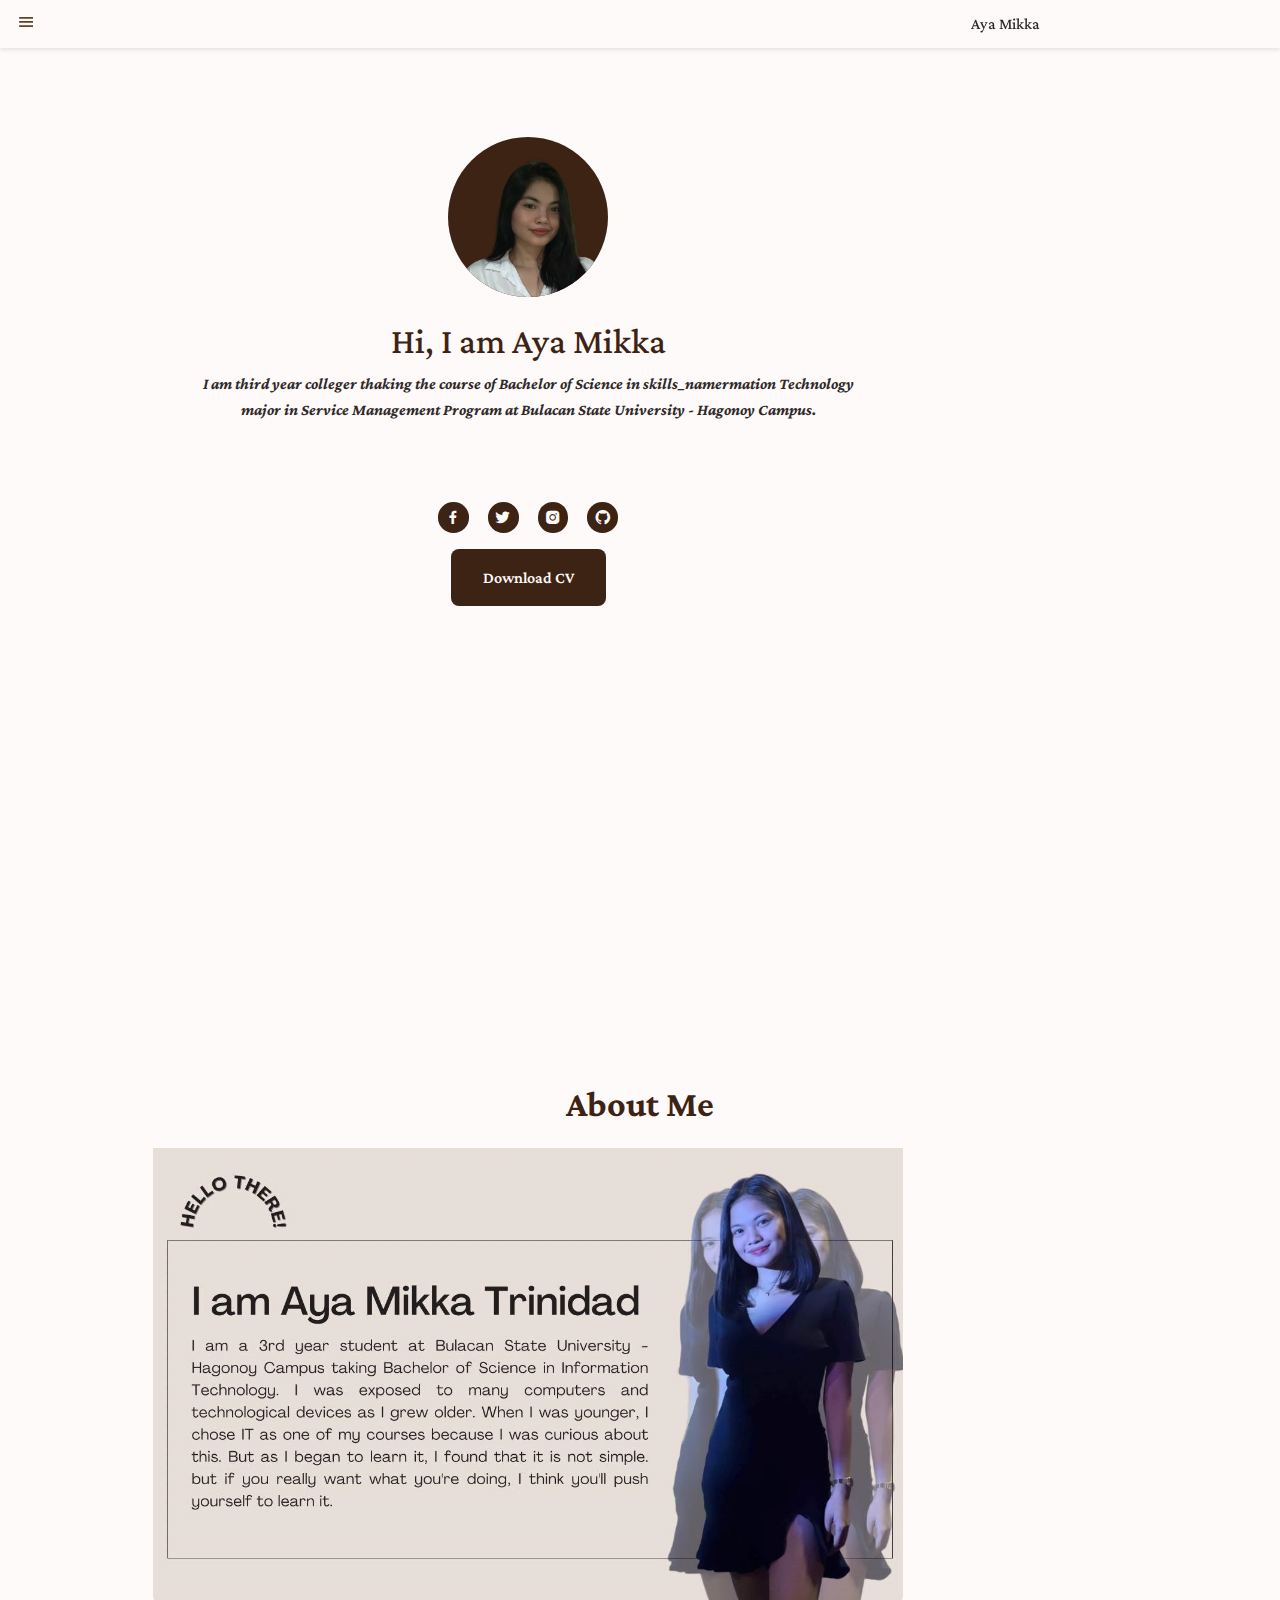
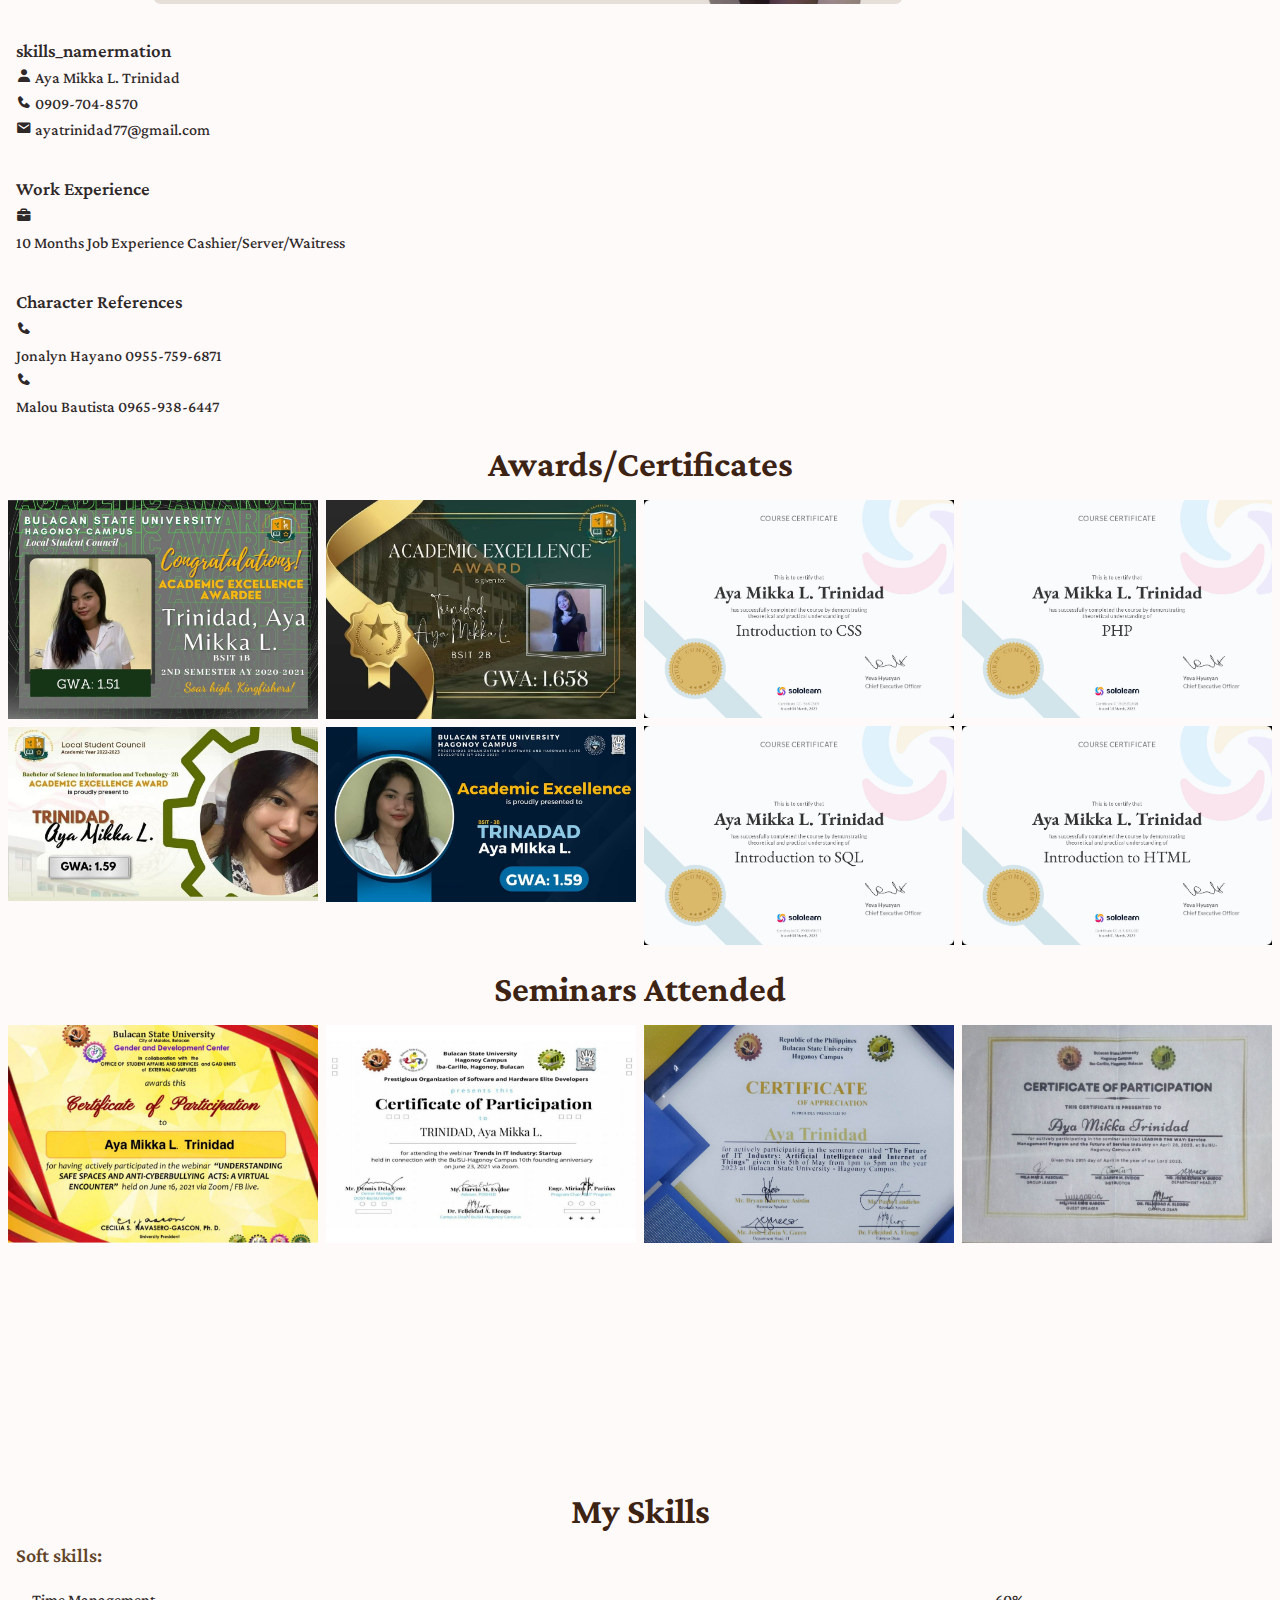
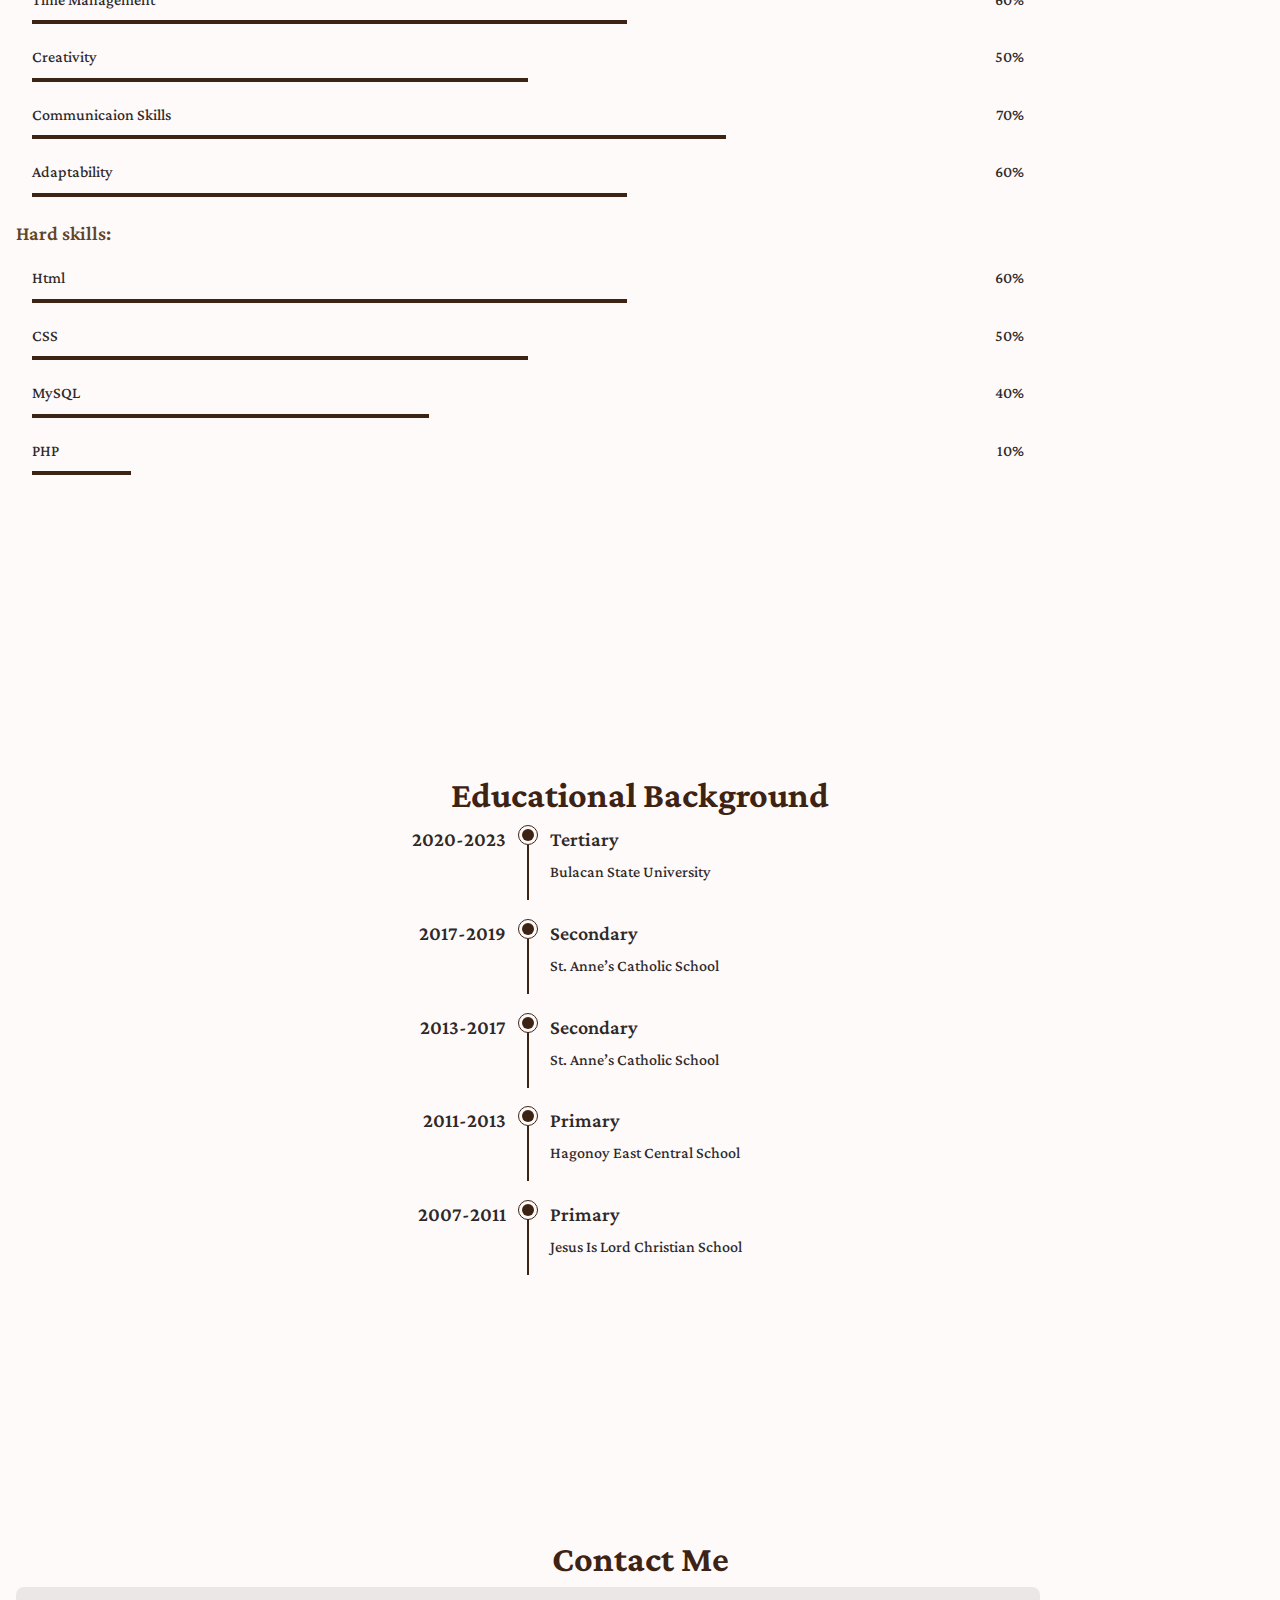
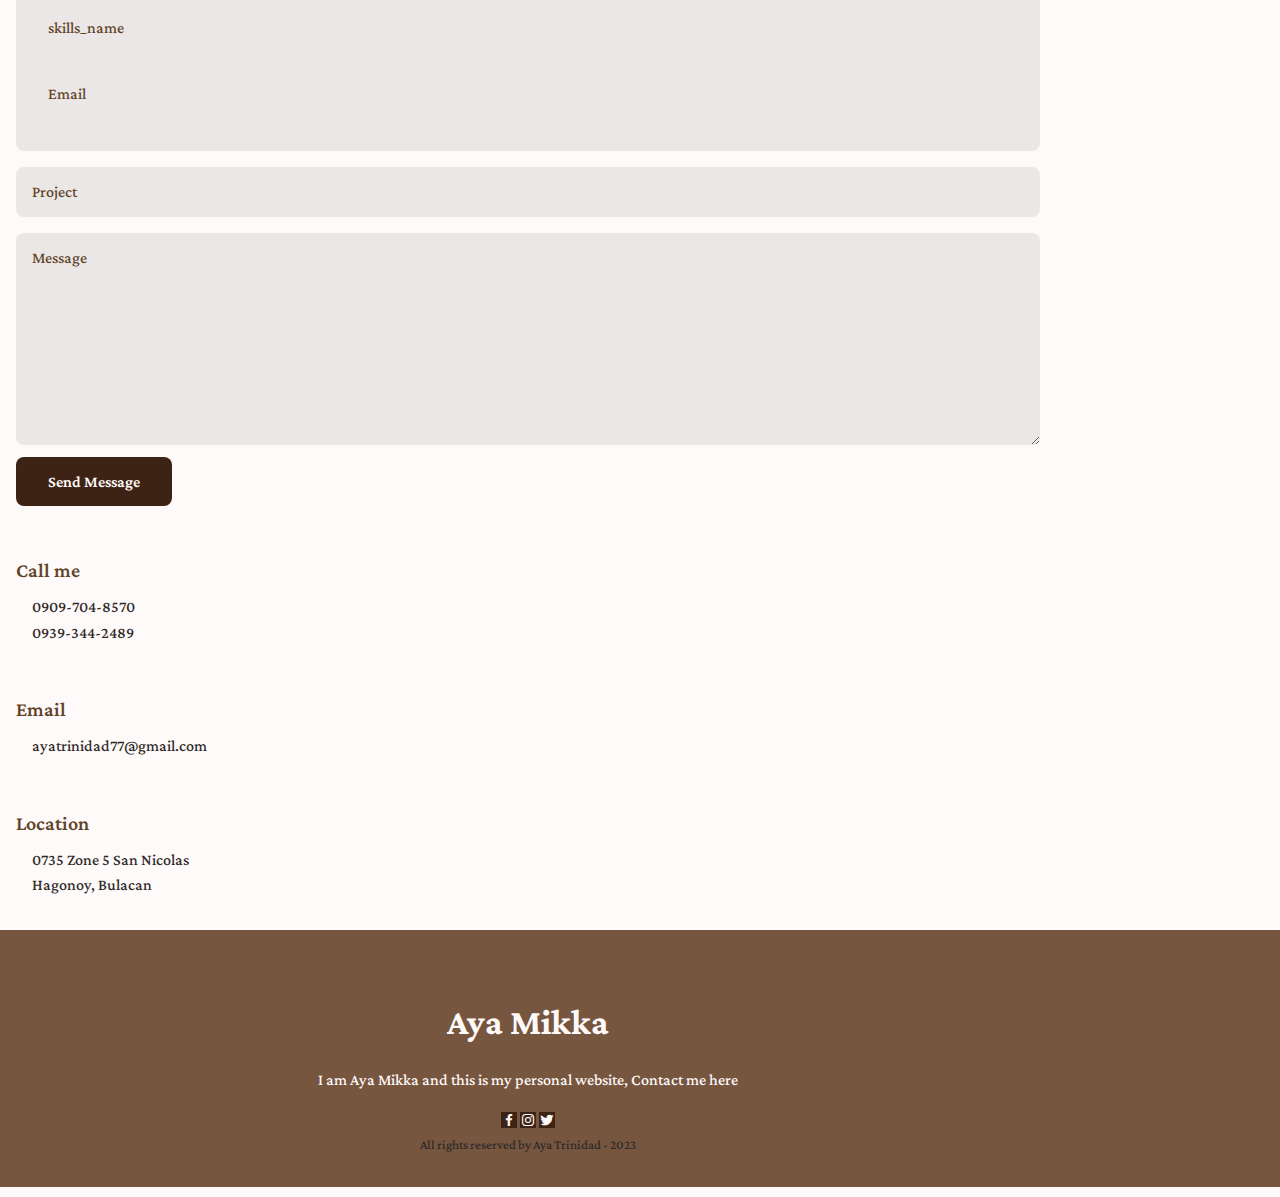
==== index.html @ 9f8c05a5 "Add files via upload" ====
<!DOCTYPE html>
<html lang="en">
    <head>
        <meta charset="UTF-8">
        <meta skills_name="viewport" content="width=device-width, initial-scale=1">
         
        <!-- CSS -->    
        <link rel="stylesheet" href="estyles.css">
        <script src="https://ajax.googleapis.com/ajax/libs/jquery/3.6.4/jquery.min.js"></script>
    

        <!-- box icon -->
        <link href="https://unpkg.com/boxicons@2.1.4/css/boxicons.min.css" rel="stylesheet">

        <title> E-portfolio</title>
    </head>
    <body>
        <!-- header -->
        <header class="header1">
            <nav class="nav bd-grid">
                <div class="nav_toggle" id="nav-toggle">
                    <i class='bx bx-menu'></i>
                </div>

                <div>
                    <a href="#home" class="nav_logo">Aya Mikka</a>
                </div>

                <div class="nav_menu" id="nav-menu">
                    <div class="nav_close" id="nav-close">
                        <i class='bx bx-x'></i>
                    </div>

                    <ul class="nav_list">
                        <li class="nav_item"><a href="#home" class="nav_link active">Home</a></li>
                        <li class="nav_item"><a href="#aboutme" class="nav_link">About Me</a></li>
                        <li class="nav_item"><a href="#skills" class="nav_link">Skills</a></li>
                        <li class="nav_item"><a href="#education" class="nav_link">Education</a></li>
                        <li class="nav_item"><a href="#contactme" class="nav_link">Contact Me</a></li>
                    </ul>
                </div>
            </nav>
        </header>
        <main class="main1">
            <!-- home -->
            <section class="home" id="home">
                <div class="home_container bd-grid">
                    <div class="home_data">
                        <div class="home_img">
                            <img src="ayaa.png" alt="">
                        </div>
                    
                    <!--XML LANGUAGE-->
                    <xml version="1.0" encoding="UTF-8"?>
                        <skills_name>
                            <h1 class="home_title">Hi, I am Aya Mikka </h1>
                                <b><i><p>I am third year colleger thaking the course of 
                                Bachelor of Science in skills_namermation Technology
                                <br> major in Service Management Program at Bulacan State University - Hagonoy Campus.</p></i></b>
                            </span>
                        </skills_name>

                        <div class="home_social">
                            <a href="https://www.facebook.com/aya.trndd/" target="_blank" class="home_social-link"><i class='bx bxl-facebook'></i></a>
                            <a href="https://github.com/topics/login" target="_blank" class="home_social-link"><i class='bx bxl-twitter'></i></a>
                            <a href="https://www.instagram.com/ayatrndd/" target="_blank" class="home_social-link"><i class='bx bxl-instagram-alt'></i></a>
                            <a href="https://github.com/topics/login" target="_blank" class="home_social-link"><i class='bx bxl-github'></i></a>
                        </div>

                        <a download="" href="cv.pdf" target="_blank" class="button" home_button>Download CV</a>
                    </div>
                    <br>
                </div>
            </section>
            <!-- about -->
            <section class="aboutme" id="aboutme">
                <h2 class="section-title">About Me</h2>

                <div class="aboutme_container bd-grid">
                    <div class="aboutme_data">
                            <img src="ayahome.jpg" alt="" class="aboutme_img">              
                    </div>

                        <div class="aboutme_skills_name">
                        <h3 class="aboutme_skills_name-title">skills_namermation</h3>

                            <div class="aboutme_skills_name-data">
                                <i class='bx bxs-user about_skills_name-icon' ></i>
                            <span>Aya Mikka L. Trinidad</span>
                            </div>
                            <div class="aboutme_skills_name-data">
                                <i class='bx bxs-phone about_skills_name-icon' ></i>
                            <span>0909-704-8570</span>
                            </div>
                            <div class="aboutme_skills_name-data">
                                <i class='bx bxs-envelope about_skills_name-icon' ></i>
                            <span>ayatrinidad77@gmail.com</span>
                            </div>
                    </div>

                    <div class="aboutme_skills_name">
                        <h3 class="aboutme_skills_name-title">Work Experience</h3>
                    
                            <div class="aboutme_skills_name-data">
                                <i class='bx bxs-briefcase about_skills_name-icon'></i>
                                <div>
                                    <span class="about_skills_name-subtitle">10 Months Job Experience</span>
                                    <span class="about_skills_name-subtitle-small">Cashier/Server/Waitress</span>
                                </div>  
                            </div>    
                            
                    </div>  

                    <div class="aboutme_skills_name">
                        <h3 class="aboutme_skills_name-title">Character References</h3>
                    
                            <div class="aboutme_skills_name-data">
                                <i class='bx bxs-phone about_skills_name-icon'></i>
                                <div>
                                    <span class="about_skills_name-subtitle">Jonalyn Hayano</span>
                                    <span class="about_skills_name-subtitle-small">0955-759-6871</span>
                                </div>  
                            </div>    
                            <div class="aboutme_skills_name-data">
                                <i class='bx bxs-phone about_skills_name-icon'></i>
                                <div>
                                    <span class="about_skills_name-subtitle">Malou Bautista</span>
                                    <span class="about_skills_name-subtitle-small">0965-938-6447</span>
                                </div>  
                            </div>    
                    </div>  
                </section>

                    <!-- certificates -->
                <section class="certificates">
                    <span class="section-subtitle"></span>
                    <h2 class="section-title">Awards/Certificates</h2>
                
                    <div class="row">
                        <div class="column">
                            <img src="1b.jpg">
                            <img src="2bb.jpg">
                            
                        </div>
                        <div class="column">
                            <img src="2b.jpg">
                            <img src="3b.jpg">
                        </div>

                        <div class="column">
                            <img src="css.jpg">
                            <img src="sql.jpg">
                        </div>

                        <div class="column">
                            <img src="php.jpg">
                            <img src="html.jpg">
                        </div>
                    </div>
            </section>

            <section class="certificates">
                <span class="section-subtitle"></span>
                <h2 class="section-title">Seminars Attended</h2>
            
                <div class="row">
                    <div class="column">
                        <img src="c1.jpg">
                    </div>
                    <div class="column">
                        <img src="c2.jpg"> 
                    </div>
                    <div class="column">
                        <img src="c3.jpg"> 
                    </div>
                    <div class="column">
                        <img src="c4.jpg"> 
                    </div>
                </div>
        </section>

            <!--skills-->
            <section class="skills section" id="skills">
                <h2 class="section-title">My Skills</h2>

                <div class="skill_container bd-grid">
                    <div class="skills_content">
                        <h3 class="skills_subtitle">Soft skills:</h3>

                        <div class="skills_data">
                            <span class="skills_skills_name">Time Management</span>
                            <span class="skills_number">60%</span>
                            <span class="skills_bar skills_tm"></span>
                        </div>
                        <div class="skills_data">
                            <span class="skills_skills_name">Creativity</span>
                            <span class="skills_number">50%</span>
                            <span class="skills_bar skills_c"></span>
                        </div>
                        <div class="skills_data">
                            <span class="skills_skills_name">Communicaion Skills</span>
                            <span class="skills_number">70%</span>
                            <span class="skills_bar skills_cs"></span>
                        </div>
                        <div class="skills_data">
                            <span class="skills_skills_name">Adaptability</span>
                            <span class="skills_number">60%</span>
                            <span class="skills_bar skills_a"></span>
                        </div>
                    </div>
                </div>

                <div class="skill_container bd-grid">
                    <div class="skills_content">
                        <h3 class="skills_subtitle">Hard skills:</h3>

                        <div class="skills_data">
                            <span class="skills_skills_name">Html</span>
                            <span class="skills_number">60%</span>
                            <span class="skills_bar skills_html"></span>
                        </div>
                        <div class="skills_data">
                            <span class="skills_skills_name">CSS</span>
                            <span class="skills_number">50%</span>
                            <span class="skills_bar skills_css"></span>
                        </div>
                        <div class="skills_data">
                            <span class="skills_skills_name">MySQL </span>
                            <span class="skills_number">40%</span>
                            <span class="skills_bar skills_mysql"></span>
                        </div>
                        <div class="skills_data">
                            <span class="skills_skills_name">PHP</span>
                            <span class="skills_number">10%</span>
                            <span class="skills_bar skills_php"></span>
                        </div>
                    </div>
                </div>
            </section>
    

             <!--education-->
             <section class="education section" id="education">
                <h2 class="section-title">Educational Background</h2>

                <div class="education_container bd-grid">
                    <div class="education_content">
                        <div>
                            <h3 class="education_year">2020-2023</h3>
                            <span class="education_university"></span>
                        </div>
                        <div class="education_time">
                            <span class="education_rounder"></span>
                            <span class="education_line"></span>
                        </div>
                        <div>
                            <h3 class="education_race">Tertiary</h3>
                          <span class="education_universityy">Bulacan State University</span> 
                        </div>
                    </div>

                    <div class="education_content">
                        <div>
                            <h3 class="education_year">2017-2019</h3>
                            <span class="education_university"></span>
                        </div>
                        <div class="education_time">
                            <span class="education_rounder"></span>
                            <span class="education_line"></span>
                            
                        </div>
                        <div>
                            <h3 class="education_race">Secondary</h3>
                            <span class="education_universityy">St. Anne’s Catholic School</span> 
                        </div>
                    </div>
                    
                    <div class="education_content">
                        <div>
                            <h3 class="education_year">2013-2017</h3>
                        <span class="education_university"></span>
                        </div>
                        <div class="education_time">
                            <span class="education_rounder"></span>
                            <span class="education_line"></span>
                        </div>
                        <div>
                            <h3 class="education_race">Secondary</h3>
                            <span class="education_universityy">St. Anne’s Catholic School</span>  
                        </div>
                    </div>

                    
                    <div class="education_content">
                        <div>
                            <h3 class="education_year">2011-2013</h3>
                            <span class="education_university"></span>
                        </div>
                        <div class="education_time">
                            <span class="education_rounder"></span>
                            <span class="education_line"></span>
                        </div>
                        <div>
                            <h3 class="education_race">Primary</h3>
                            <span class="education_universityy">Hagonoy East Central School</span> 
                        </div>
                    </div>

                    <div class="education_content">
                        <div>
                            <h3 class="education_year">2007-2011</h3>
                        <span class="education_university"></span>
                        </div>
                        <div class="education_time">
                            <span class="education_rounder"></span>
                            <span class="education_line"></span>
                        </div>
                        <div>
                            <h3 class="education_race">Primary</h3>
                            <span class="education_universityy">Jesus Is Lord Christian School</span>
                        </div>
                    </div>

                </div>
             </section>
    
            <!-- contact -->
             <section class="contact section" id="contactme">
                <h2 class="section-title">Contact Me</h2>

                <div class="contact_container bd-grid">
                    <form action="" class="contact_form">
                        <div class="contact_input">
                            <input type="text" placeholder="skills_name" class="contact_input">
                            <input type="mail" placeholder="Email" class="contact_input">
                        </div>

                        <input type="text" placeholder="Project" class="contact_input">

                        <textarea skills_name="" id="" cols="0" rows="10" placeholder="Message" class="contact_input"></textarea>
                        <input type="submit" value="Send Message" class="button contact_button">
                    </form>
                    
                    <div class="contact_skills_name">
                        <h3 class="contact_subtitle">Call me</h3>
                        <span class="contact_text">0909-704-8570</span>
                        <span class="contact_text">0939-344-2489</span>
                    </div>

                    <div class="contact_skills_name">
                        <h3 class="contact_subtitle">Email</h3>
                        <span class="contact_text">ayatrinidad77@gmail.com</span>
                        <span class="contact_text"></span>
                    </div>

                    <div class="contact_skills_name">
                        <h3 class="contact_subtitle">Location</h3>
                        <span class="contact_text">0735 Zone 5 San Nicolas</span>
                        <span class="contact_text">Hagonoy, Bulacan</span>
                    </div>
                </div>
             </section>

        </main>
         <!--JQuery LANGUAGE
         <script>
            $(document).ready(function(){
            $("#hide").click(function(){
              $(contact_text).hide();
            });
            $("#show").click(function(){
              $(contact_text).show(); 
            });
          });
        </script>
      
        <div class="jbutton">
            <button id="hide" class="button">Hide</button>
            <button id="show" class="button">Show more</button>
        </div> -->
        <!-- FOOTER -->
        <footer class="footer section">
            <div class="footer_container bd-grid">
                <h1 class="footer_title">Aya Mikka</h1>
                <p class="footer_description">I am Aya Mikka and this is my personal website, Contact me here</p>

                <div class="footer_social">
                    <a href="#" class="footer_link"><i class='bx bxl-facebook'></i></a>
                    <a href="#" class="footer_link"><i class='bx bxl-instagram'></i></a>
                    <a href="#" class="footer_link"><i class='bx bxl-twitter'></i></a>
                </div>
                <p class="footer_copy">All rights reserved by Aya Trinidad - 2023</p>
            </div>
        </footer>

        <!-- MAIN JS-->

        <script src="main.js"></script>
    </body>
</html>
---- estyles.css ----
/* google fonts */
    @import url("https://fonts.googleapis.com/css2?family=Crimson+Pro");
/* variables CSS */
:root{
    --header-height:3rem;
    --nav-width: 324px;

    /* font weight */
    --font-medium: 500;
    --font-semi-bold:600;
    --font-bold: 700;

    /* color */
    --first-color: #3d2314;
    --first-color-dark: #614427;
    --first-color-darken: #77563f;
    --text-color: #2e2928;
    --first-color-light: #eae7e6;
    --first-color-lighten: #fffafa;

    /* font and typo graphy */
    --body-font: 'Crimson Pro', sans-serif;
    --h1-font-size: 1.5rem;
    --h2-font-size: 1.25rem;
    --h3-font-size: 1rem;
    --normal-font-size: .938rem;
    --small-font-size: .813rem;
    --smaller-font-size: .75rem;

    /*margins */
     --mb-1: .5rem;
     --mb-2: 1rem;
     --mb-3: 1.5rem;
     --mb-4: 2rem;
     --mb-5: 2.5rem;

     /* z index */
     --z-fixed: 100;
}
     @media screen and (min-width: 768px){
        :root{
            --h1-font-size: 2.25rem;
            --h2-font-size: 1.5rem;
            --h3-font-size: 1.25rem;
            --normal-font-size: 1rem;
            --small-font-size: .875rem;
            --smaller-font-size: .813rem;
        }
     }
     /*base*/
     *,::before,::after{
        box-sizing: border-box;
     }
     html{
        scroll-behavior: smooth;
     }
     body{
        margin: var(--header-height) 0 0 0;
        font-family: var(--body-font);
        font-size: var(--normal-font-size);
        font-weight: var(--font-medium);
        background-color: var(--first-color-lighten);
        color: var(--text-color);
        line-height: 1.6;
     }
     h1,h2,h3,p{
        margin:0;
     }

     h3{
        font-weight: var(--font-semi-bold);
     }
     ul{
        margin: 0;
        padding: 0;
        list-style: none;
     }
     a{
        text-decoration: none;
        color: var(--text-color);
     }
     img{
        max-width: 100%;
        height: auto;
        display: block;
     }
     /*class CSS*/
     .section{
        padding: 4rem 0 2rem;
        
     }
     .section-title{
        font-size: var(--h1-font-size);
        color: var(--first-color);
        margin-bottom: -.10rem;
        text-align: center;
        padding-top: 11rem;
     }
     .section-subtitle{
        display: block;
        font-size: var(--small-font-size);
        color: var(--first-color-darken);
        text-align: center;
        font-weight: var(--font-bold);
        padding-top: 10rem;
        margin-bottom: -20rem;
     }
     /* layout*/
     .bd-grid{
        max-width: 1024px;
        display: grid;
        grid-template-columns: 100%;
        column-gap: 2rem;
        width: calc(100% - 2rem);
        margin-left: var(--mb-2);
        margin-right: var(--mb-2);
     }
     .header1{
        width: 100%;
        position: fixed;
        top: 0;
        left: 0;
        z-index: var(--z-fixed);
        background-color: var(--first-color-lighten);
        box-shadow: 0 2px 4px rgba(0,0,0,.1);
     }
     /*nav*/
     .nav{
        height: var(--header-height);
        display: flex;
        justify-content: space-between;
        align-items: center;
     }
     .nav_menu{
      position: fixed;
      top: 0;
      left: -100%;
      width: 30%;
      height: 100vh;
      padding: 3rem;
      display: flex;
      align-items: center;
      background-color: var(--first-color);
      transition: .5s;
     }
     .nav_close{
      position: absolute;
      top: 1rem;
      right: 1rem;
      font-size: 2rem;
      color: var(--first-color-dark);
      cursor: pointer;
     }
     .nav_item{
      margin-bottom: var(--mb-2);
     }
     .nav_link{
      font-size: 1rem;
      text-transform: uppercase;
      color: var(--first-color-lighten);
      font-weight: var(--font-bold);
      transition: .3s;
     }
     .nav_link:hover{
      color: var(--text-color);
     }
     .nav_toggle{
      color: var(--first-color-dark);
      font-size: 1.3rem;
      cursor: pointer;
     }
     /*show menu*/
     .show{
      left: 0;
     }
     /*active menu*/
     .active{
      color: var(--text-color);
     }
     /*home*/
     .home_container{
      height: calc(100vh - var(--header-height));
      align-items: center;
     }
     .home_data{
      display: flex;
      flex-direction: column;
      align-items: center;
      height: max-content;
      text-align: center;
     }
     .home_img{
      padding-top: 1.3rem;
      padding-left: .8rem;
      width: 160px;
      height: 160px;
      background-color: var(--first-color);
      border-radius: 50%;
      overflow: hidden;
      margin-bottom: var(--mb-2);
     }

   .home_img img{
      width: 155px;
      display: center;
   }
   .home_title{
      font-size: var(--h1-font-size);
      color: var(--first-color);
      font-weight: var(--mb-5);
   }
   .home_shortInfo{
      font-size: var(--small-font-size);
      color: var(--first-color-dark);
      margin-bottom: var(--mb-5);
   }
   .home_social{
      margin-bottom: 2rem;
      padding-top: 5rem;
   }
   .home_social-link{
      display: inline-flex;
      background-color: var(--first-color);
      color: var(--first-color-lighten);
      font-size: 1.1rem;
      border-radius: 50%;
      padding: .40rem;
      margin: 0 var(--mb-1);
      transition: .3s;
      
   }
   .home_social-link:hover{
      background-color: var(--first-color-dark);
   }
    /*buttons*/
   .home_button{
      width: 100%;
      margin-bottom: 20rem;
   }
  
   .button{
      display: inline-block;
      background-color: var(--first-color);
      color: var(--first-color-lighten);
      padding: 1rem 2rem;
      font-weight: var(--font-semi-bold);
      border-radius: .5rem;
      transition: .3s;
      margin-top: -10rem;
   }
   .button:hover{
      background-color: var(--first-color-dark);
   }
   .button_light{
      background-color: var(--first-color-lighten);
      color: var(--first-color);
   }
   .button_light:hover{
      color: var(--first-color-lighten);
   }
   .aboutme_title{ 
      text-align: center;
      display: block;
      font-size: var(--h1-font-size);
      color: var(--first-color);
      font-weight: var(--font-bold);
      padding-top: 15rem;
   }
   .aboutme_container{
      row-gap: 2rem;
   }
   .aboutme_data{
      text-align: center;
   }
   .aboutme_img{
      width: 750px;
      border-radius: .5rem;
      margin: 0 auto;
      padding-top: 1rem;
   }
   .aboutme_info{
      margin-bottom: -3rem;
   }
   .aboutme_info-title{
      font-size: var(--h3-font-size);
      color: var(--first-color-dark);
      margin-bottom: var(--mb-2);
   }
   .aboutme_info-data{
      display: flex;
      align-items: center;
      padding-left: 1.5rem;
      margin-bottom: var(--mb-3);
   }
   .about_info-icon{
      font-size: 1.5rem;
      color: var(--first-color);
      margin-right: var(--mb-4);
   }
   .about_info-subtitle{
      display: block;
      font-weight: var(--font-semi-bold);
   }
   .about_info-subtitle-small{
      font-size: small;
   }
   /*skills*/
   .skills_container{
      row-gap: 2rem;
   }
   .skills_subtitle{
      font-size: var(--h3-font-size);
      color: var(--first-color-dark);
      margin-bottom: var(--mb-2);
   }
   .skills_data{
      position: relative;
      display: flex;
      justify-content: space-between;
      margin: 0 var(--mb-2);
      margin-bottom: var(--mb-4);
   }
   .skills_name{
      text-transform: uppercase;
   }
   .skills_bar{
      position: absolute;
      bottom: -.75rem;
      height: .25rem;
      background-color: var(--first-color);
   }
   .skills_tm{
      width: 60%;
   }
   .skills_c{
      width: 50%;
   }
   .skills_cs{
      width: 70%;
   }
   .skills_a{
      width: 60%;
   }
   .skills_js{
      width: 30%;
   }
   .skills_html{
      width: 60%;
   }
   .skills_css{
      width: 50%;
   }
   .skills_mysql{
      width: 40%;
   }
   .skills_php{
      width: 10%;
   }
   

  
   /*educ*/
   .education_container{
      row-gap: 2rem;
   }
   .education_content{
      display: grid;
      grid-template-columns: 1fr max-content 1fr;
   }
   .education_year, .education_race{
      font-size: var(--h3-font-size);
      margin-bottom: .25rem;
   }
   .education_universityy{
      text-align: center;
   }
   .education_university, .education_specialty{
      display: block;
      font-size: var(--smaller-font-size);
      
   }
   .education_year, .education_university{
      text-align: right;
   }
   .education_time{
      padding: 0 1rem;
      justify-self: center;
   }
   .education_rounder{
      position: relative;
      display: inline-block;
      width: 12px;
      height: 12px;
      background-color: var(--first-color);
      border-radius: 50%;
   }
   .education_rounder::before{
      content: '';
      position: absolute;
      transform: translate(-4px, -4px);
      width: 20px;
      height: 20px;
      border: 1px solid var(--first-color);
      border-radius: 50%;
   }
   .education_line{
      display: block;
      height: 90%;
      width: 2px;
      background-color: var(--first-color);
      transform: translate(5px, -4px);
   }
   .row{
      display: flex;
      flex-wrap: wrap;
      padding: 0 4px;
      justify-content: center;
   }
   .column{
      flex: 25%;
      max-width: 45%;
      padding: 0 4px;
    }
    .column img{
      margin-top: 8px;
      vertical-align: middle;
      width: 100%;

    }
    /*contact*/
    .contact_container{
      row-gap: 3rem;
    }
    .contact_input{
      width: 100%;
      padding: 1rem;
      outline: none;
      border: none;
      background-color: var(--first-color-light);
      font-size: var(--normal-font-size);
      margin-bottom: var(--mb-2);
      border-radius: .5rem;
    }
    .contact ::placeholder{
      color: var(--first-color-dark);
      font-family: var(--body-font);
      font-weight: var(--font-medium);
    }
    .contact_button{
      outline: none;
      border: none;
      font-family: var(--body-font);
      font-size: var(--normal-font-size);
      cursor: pointer;
    }
    .contact_info{
      margin-bottom: var(--mb-1);
    }
    .contact_subtitle{
      font-size: var(--h3-font-size);
      color: var(--first-color-dark);
      margin-bottom: var(--mb-1);
    }
    .contact_text{
      display: block;
      padding-left: 1rem;
    }
    /*footer*/
    .footer{
      background-color: var(--first-color-darken);
      color: var(--first-color-lighten);
      text-align: center;
    }
    .footer_title{
      font-size: var(--h1-font-size);
      margin-bottom: var(--mb-2);
    }
    .footer_description{
      margin-bottom: var(--mb-2);
    }
    .fotter_social{
      margin-bottom: 3rem;
    }
    .footer_link{
      display: inline-flex;
      background-color: var(--first-color);
      color: var(--first-color-lighten);
    }
    .footer_link:hover{
      background-color: var(--first-color-lighten);
      color: var(--first-color);
    }
    .footer_copy{
      font-size: var(--smaller-font-size);
      color: var(--text-color);
    }
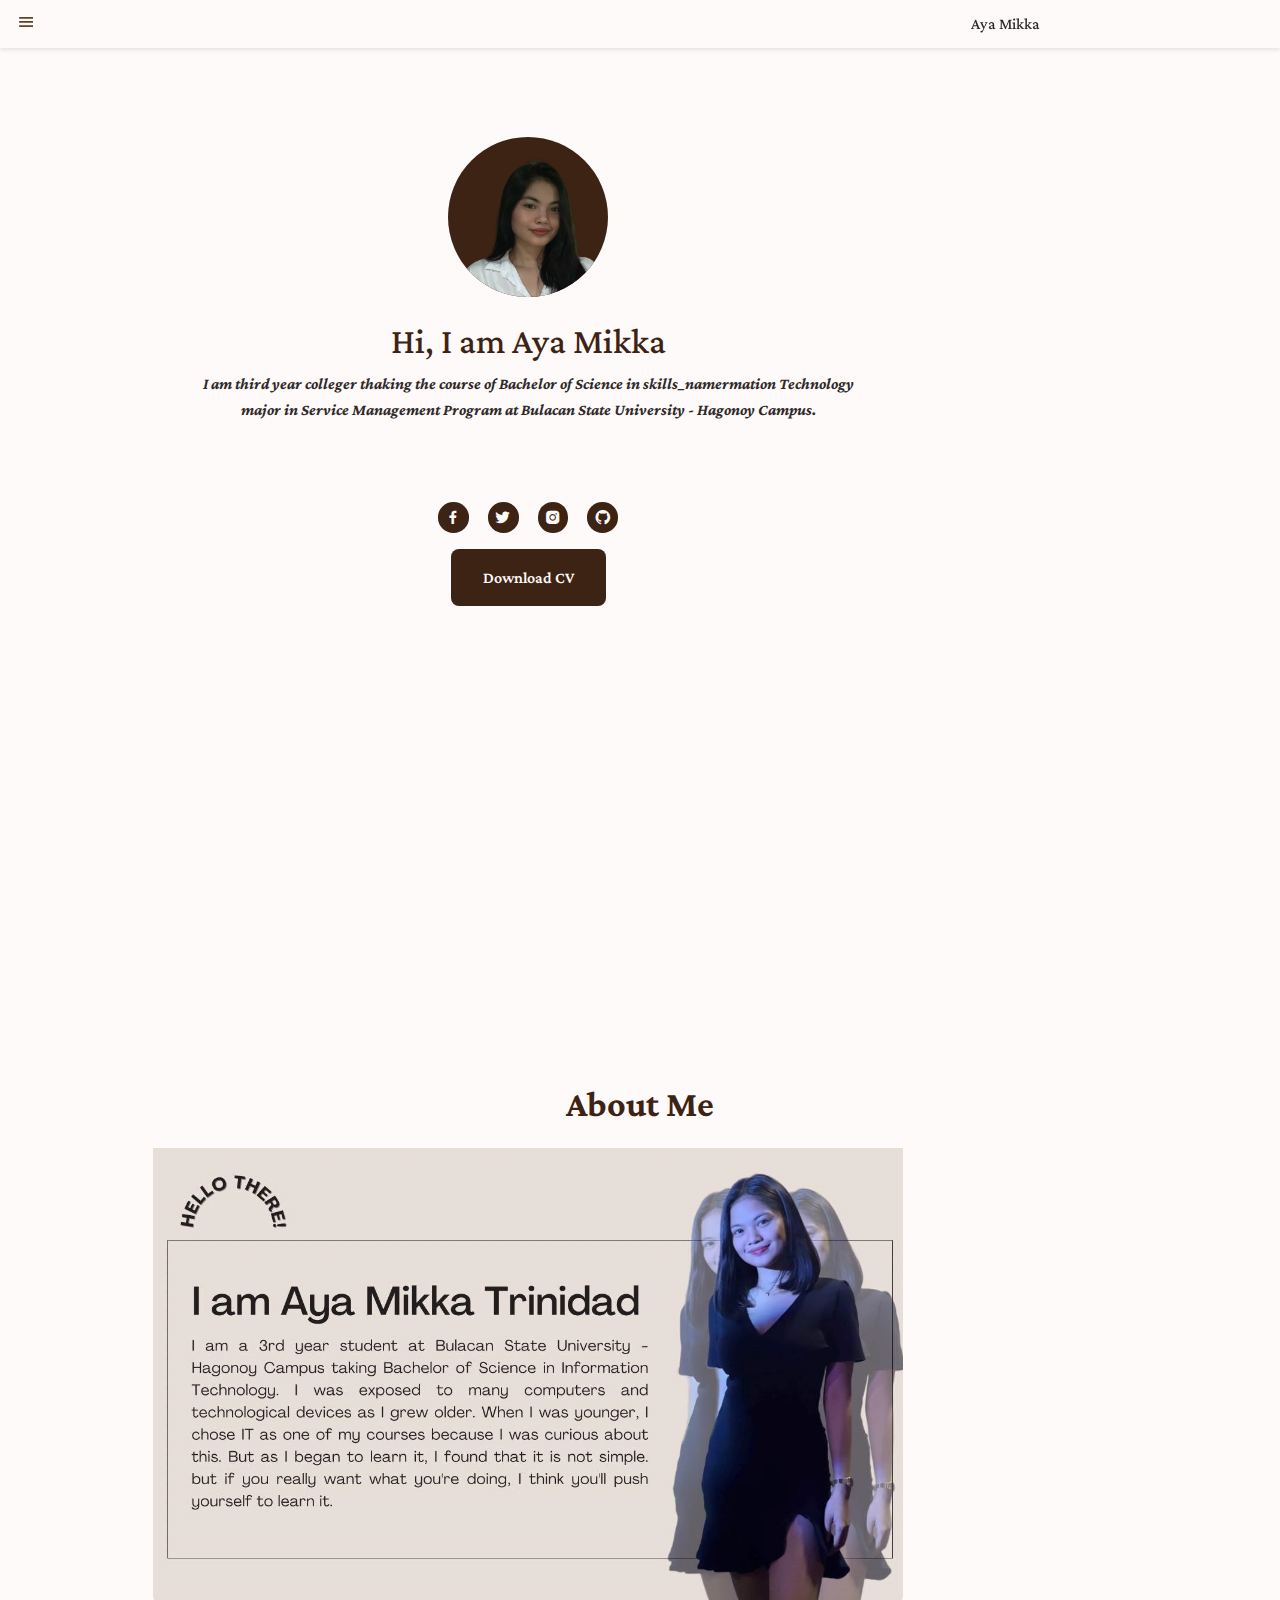
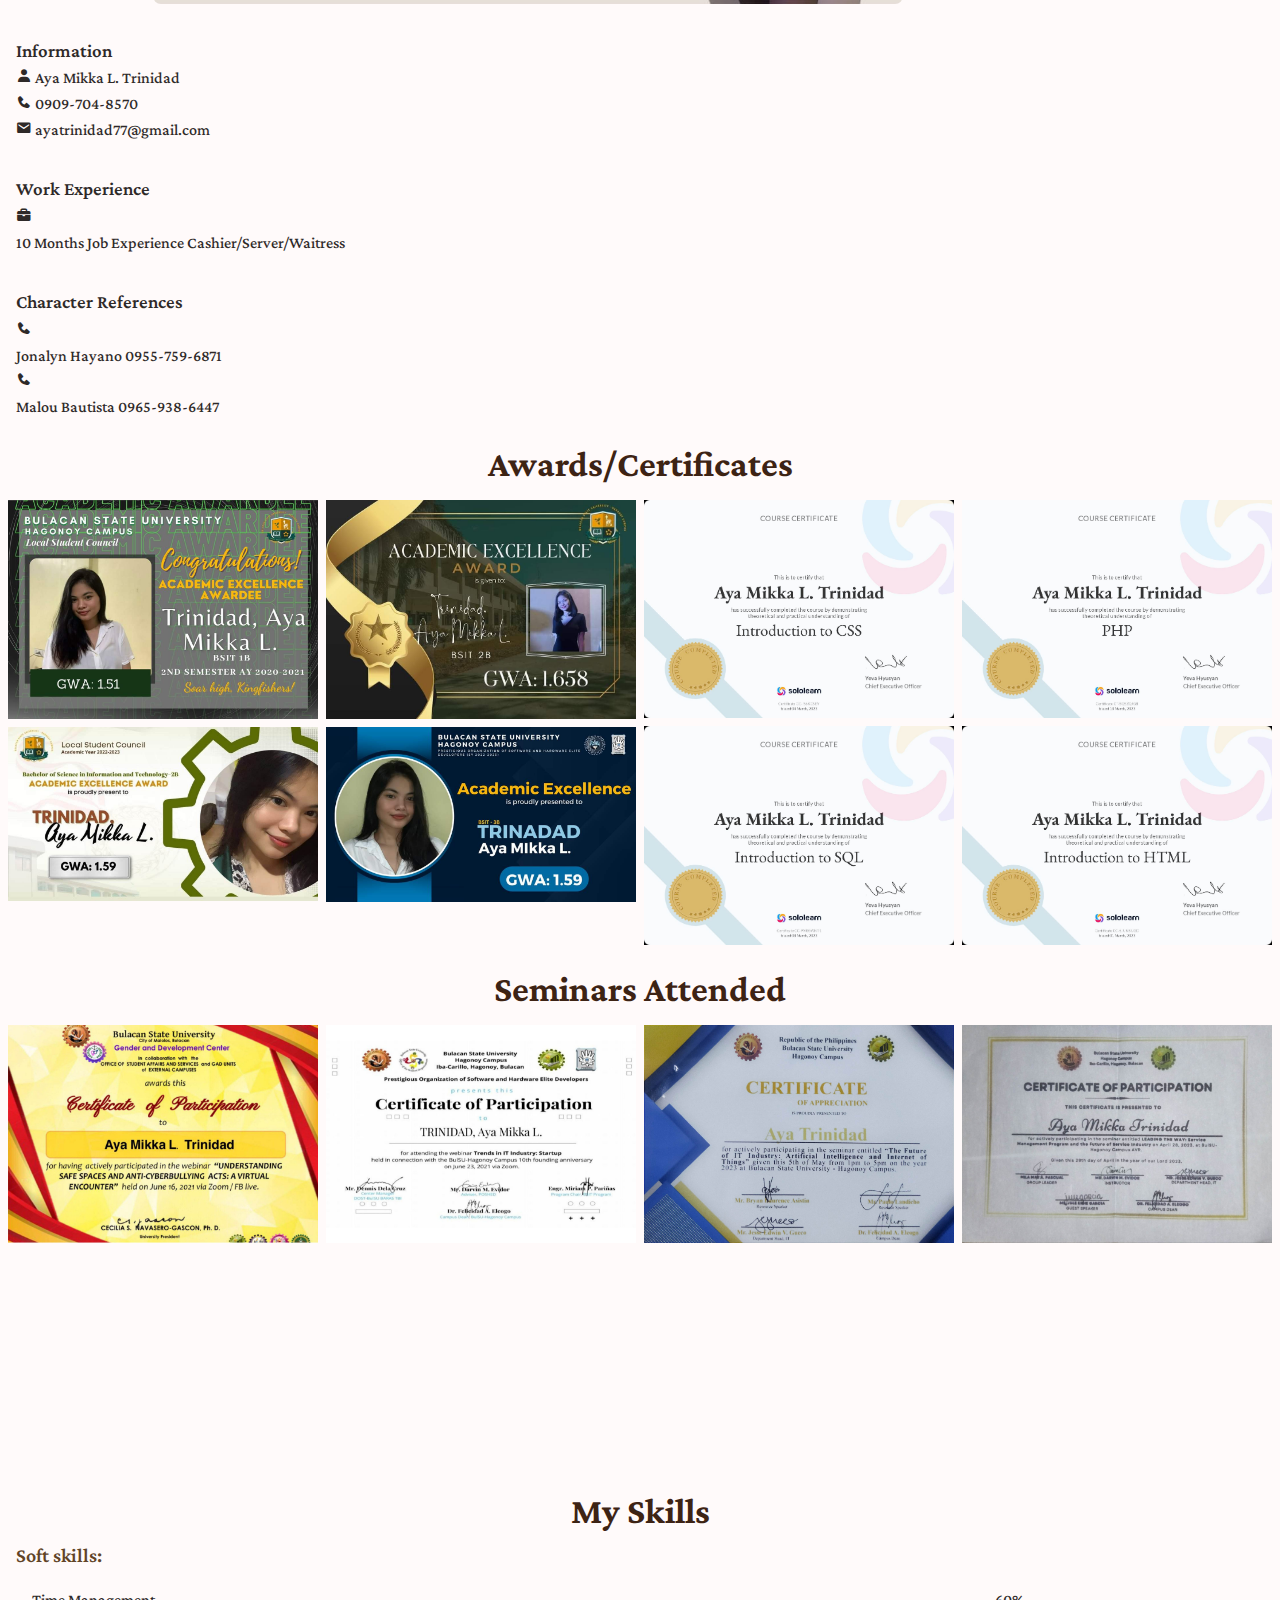
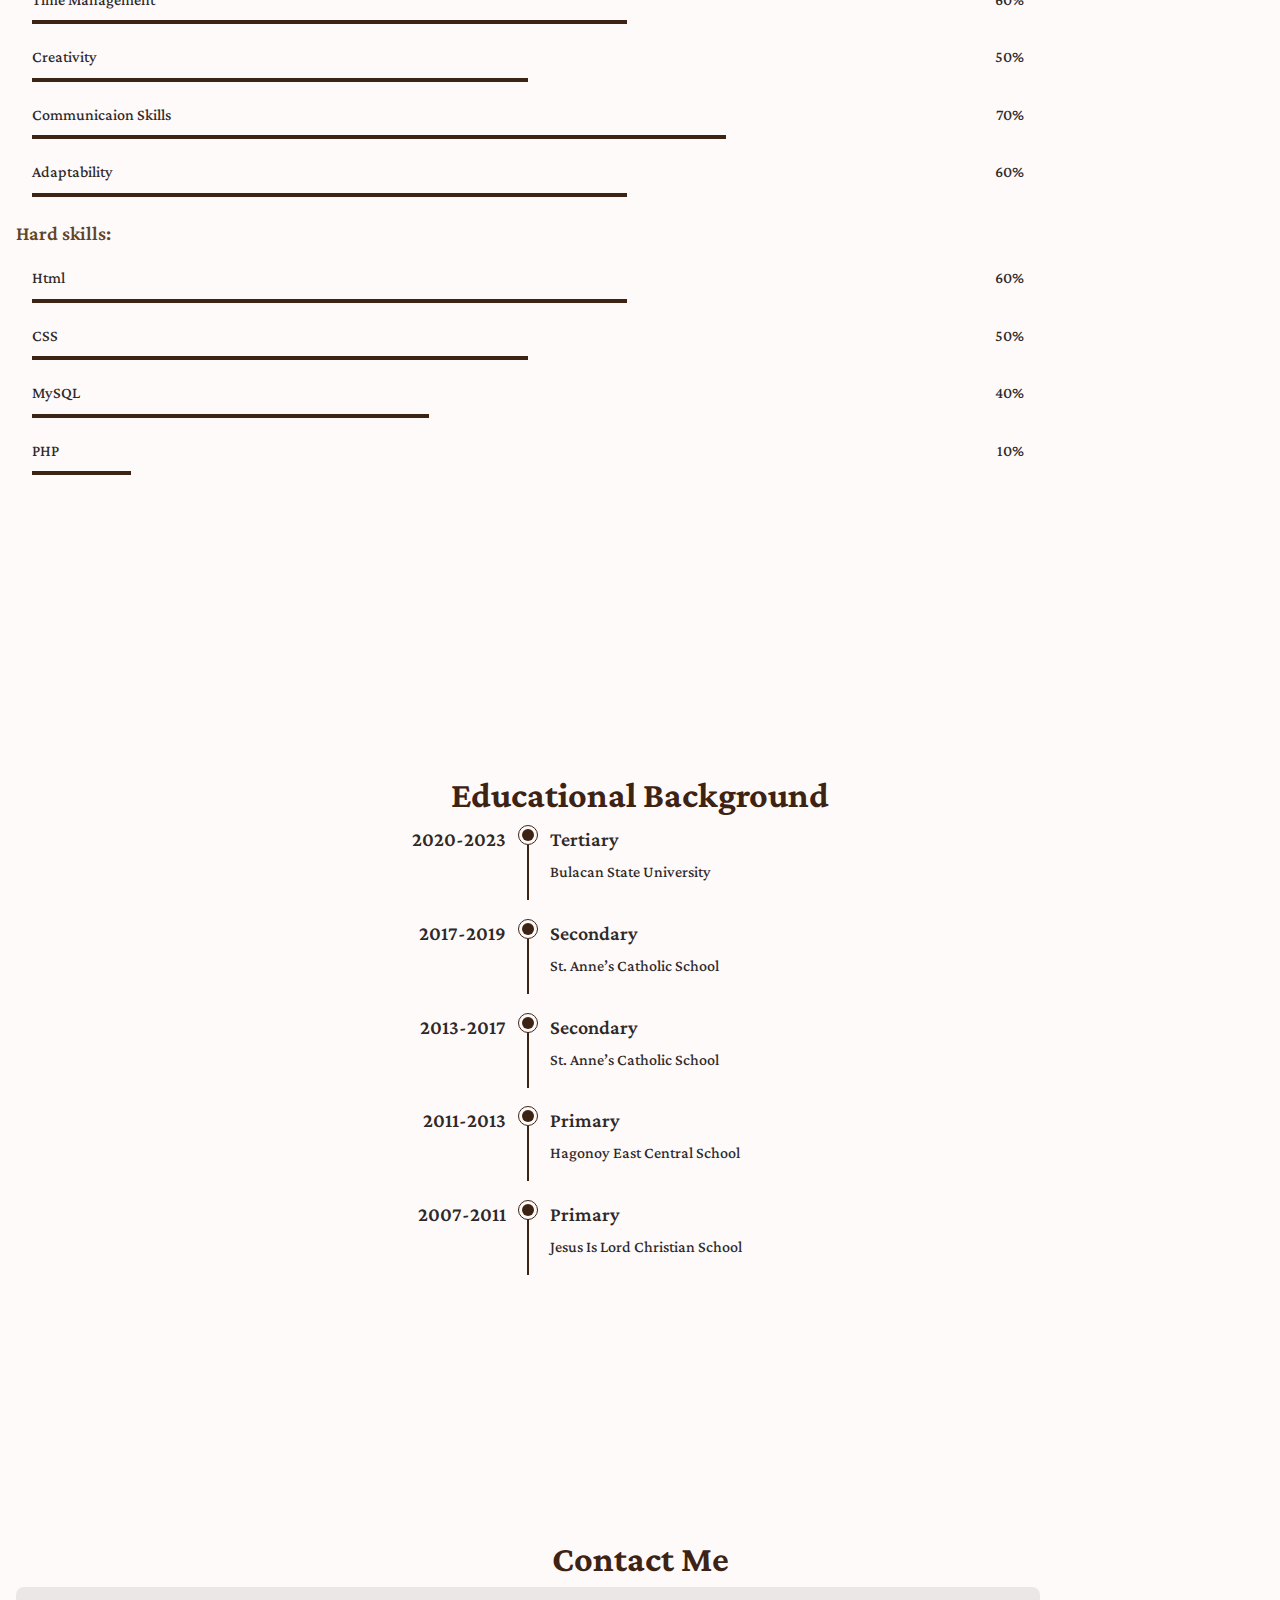
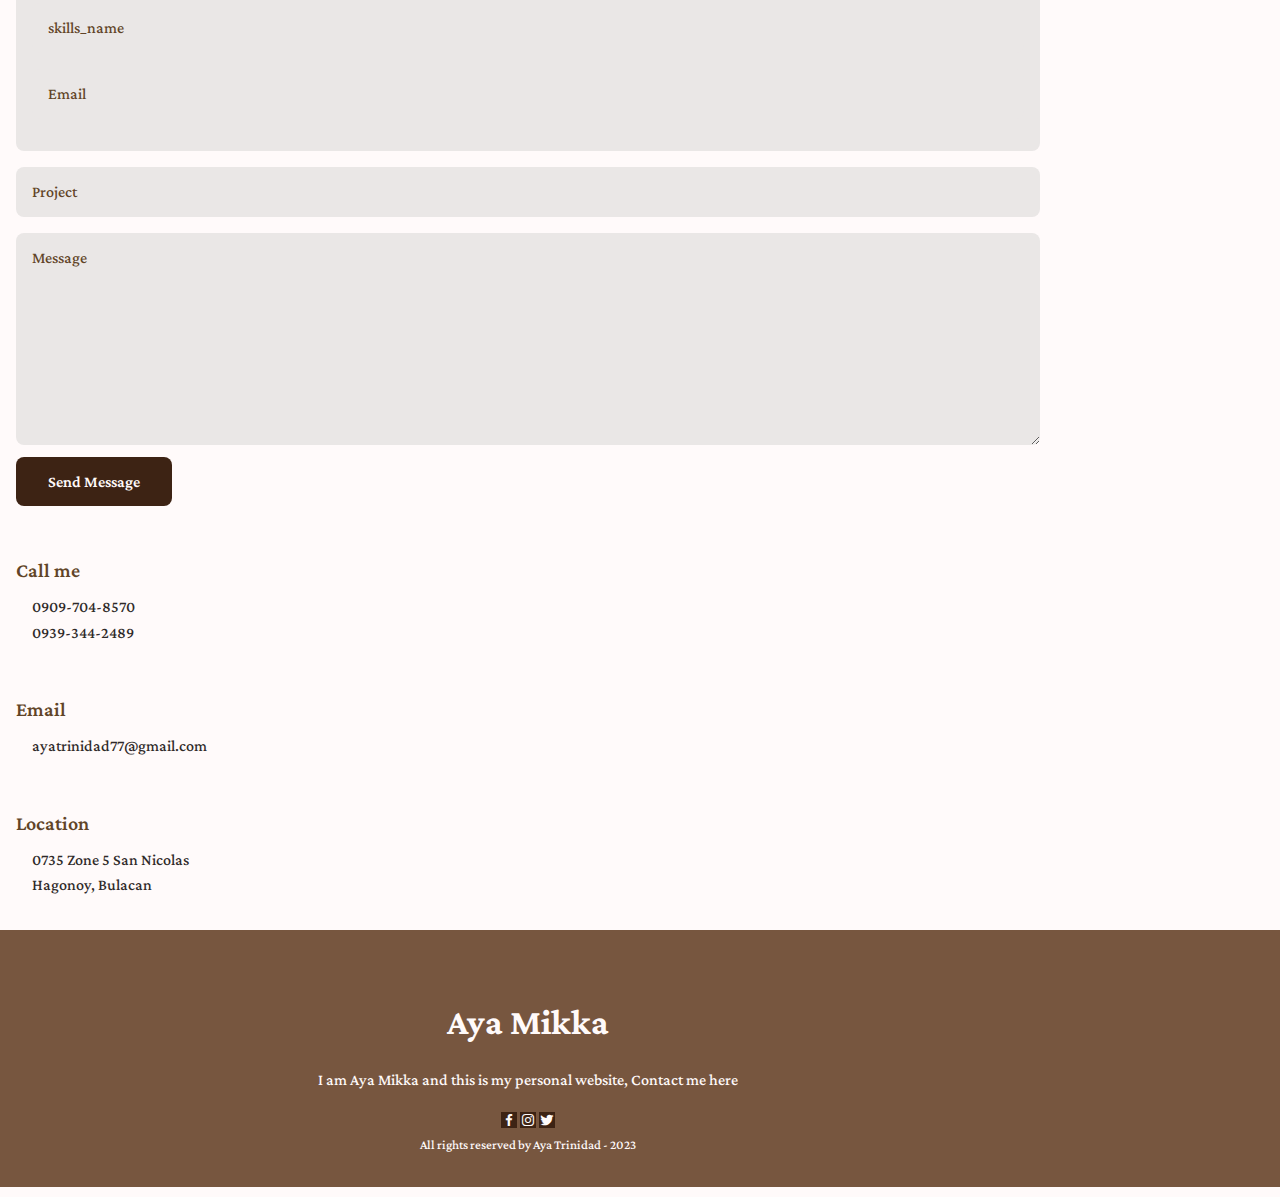
==== commit ea1859e6: "Add files via upload" ====
--- a/index.html
+++ b/index.html
@@ -82,7 +82,7 @@
                     </div>
 
                         <div class="aboutme_skills_name">
-                        <h3 class="aboutme_skills_name-title">skills_namermation</h3>
+                        <h3 class="aboutme_skills_name-title">Information</h3>
 
                             <div class="aboutme_skills_name-data">
                                 <i class='bx bxs-user about_skills_name-icon' ></i>
--- a/estyles.css
+++ b/estyles.css
@@ -492,5 +492,5 @@
     }
     .footer_copy{
       font-size: var(--smaller-font-size);
-      color: var(--text-color);
+      color: var(--first-color-lighten);
     }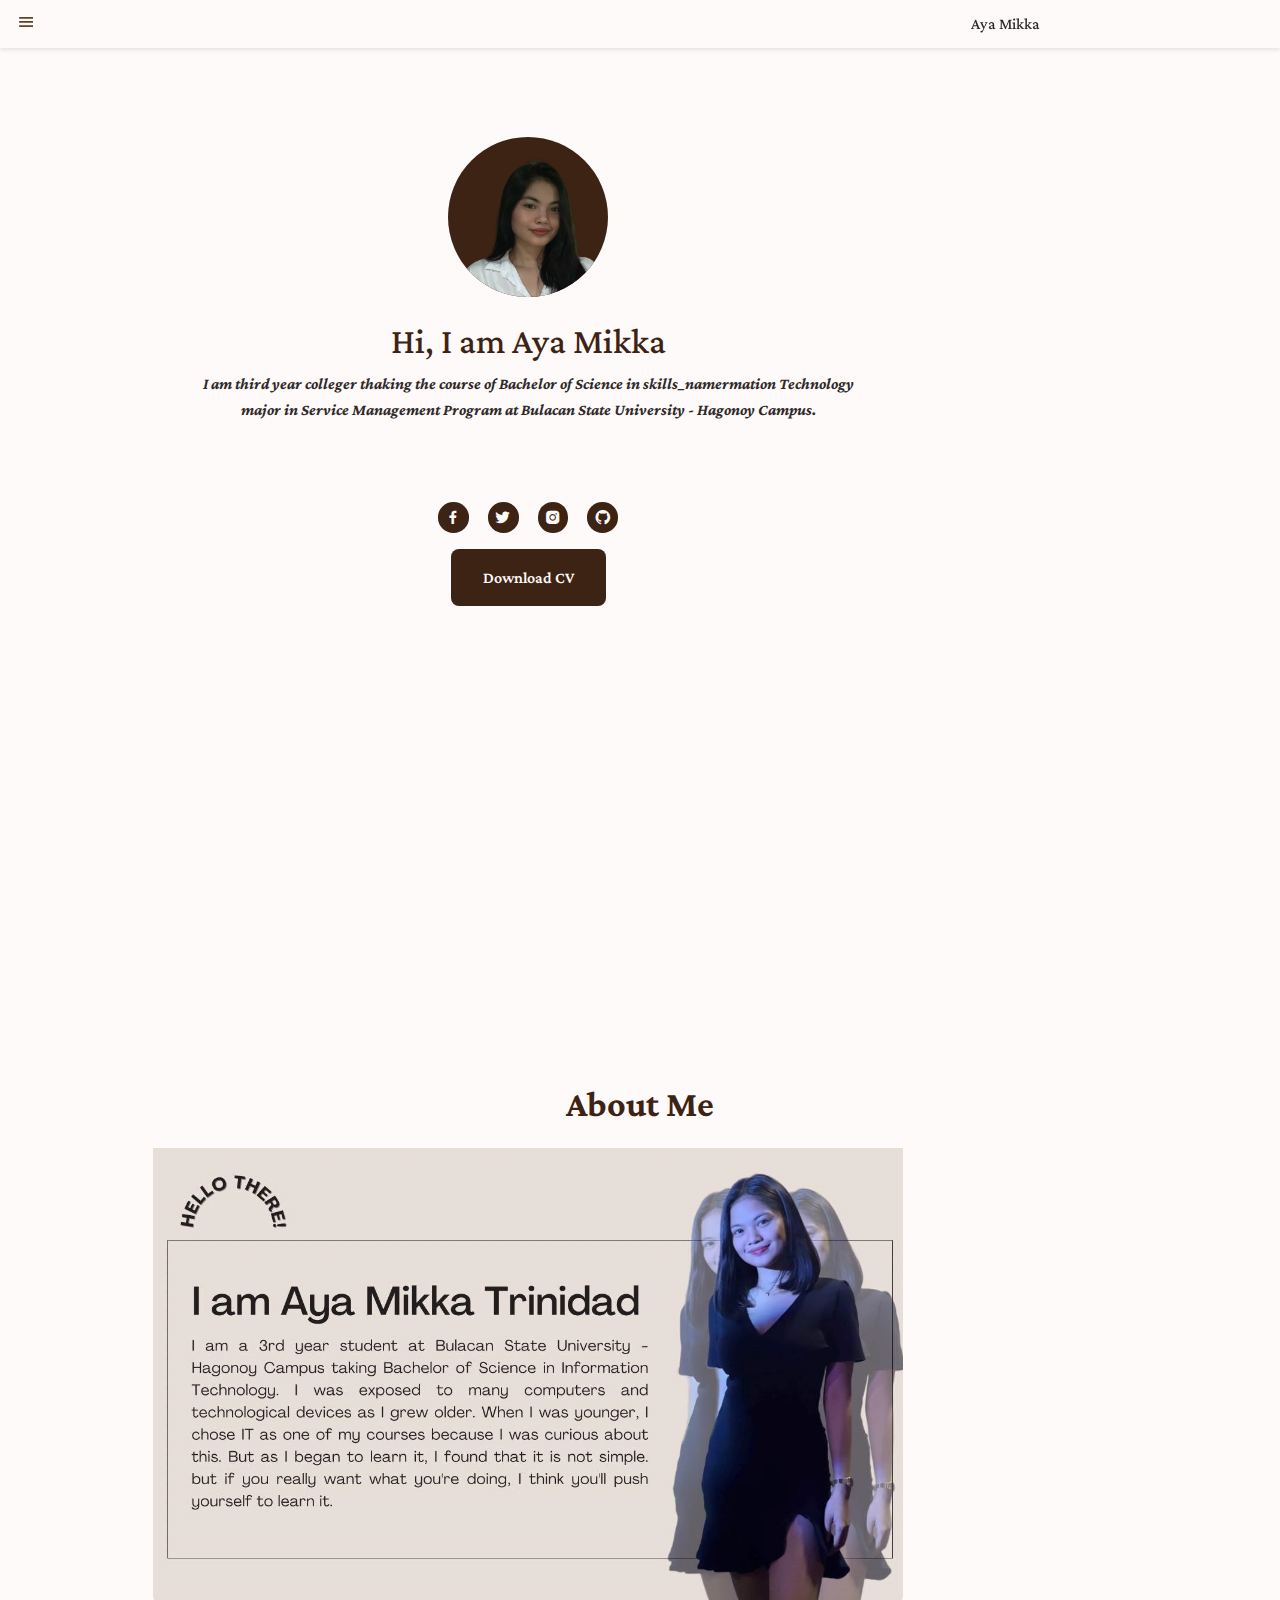
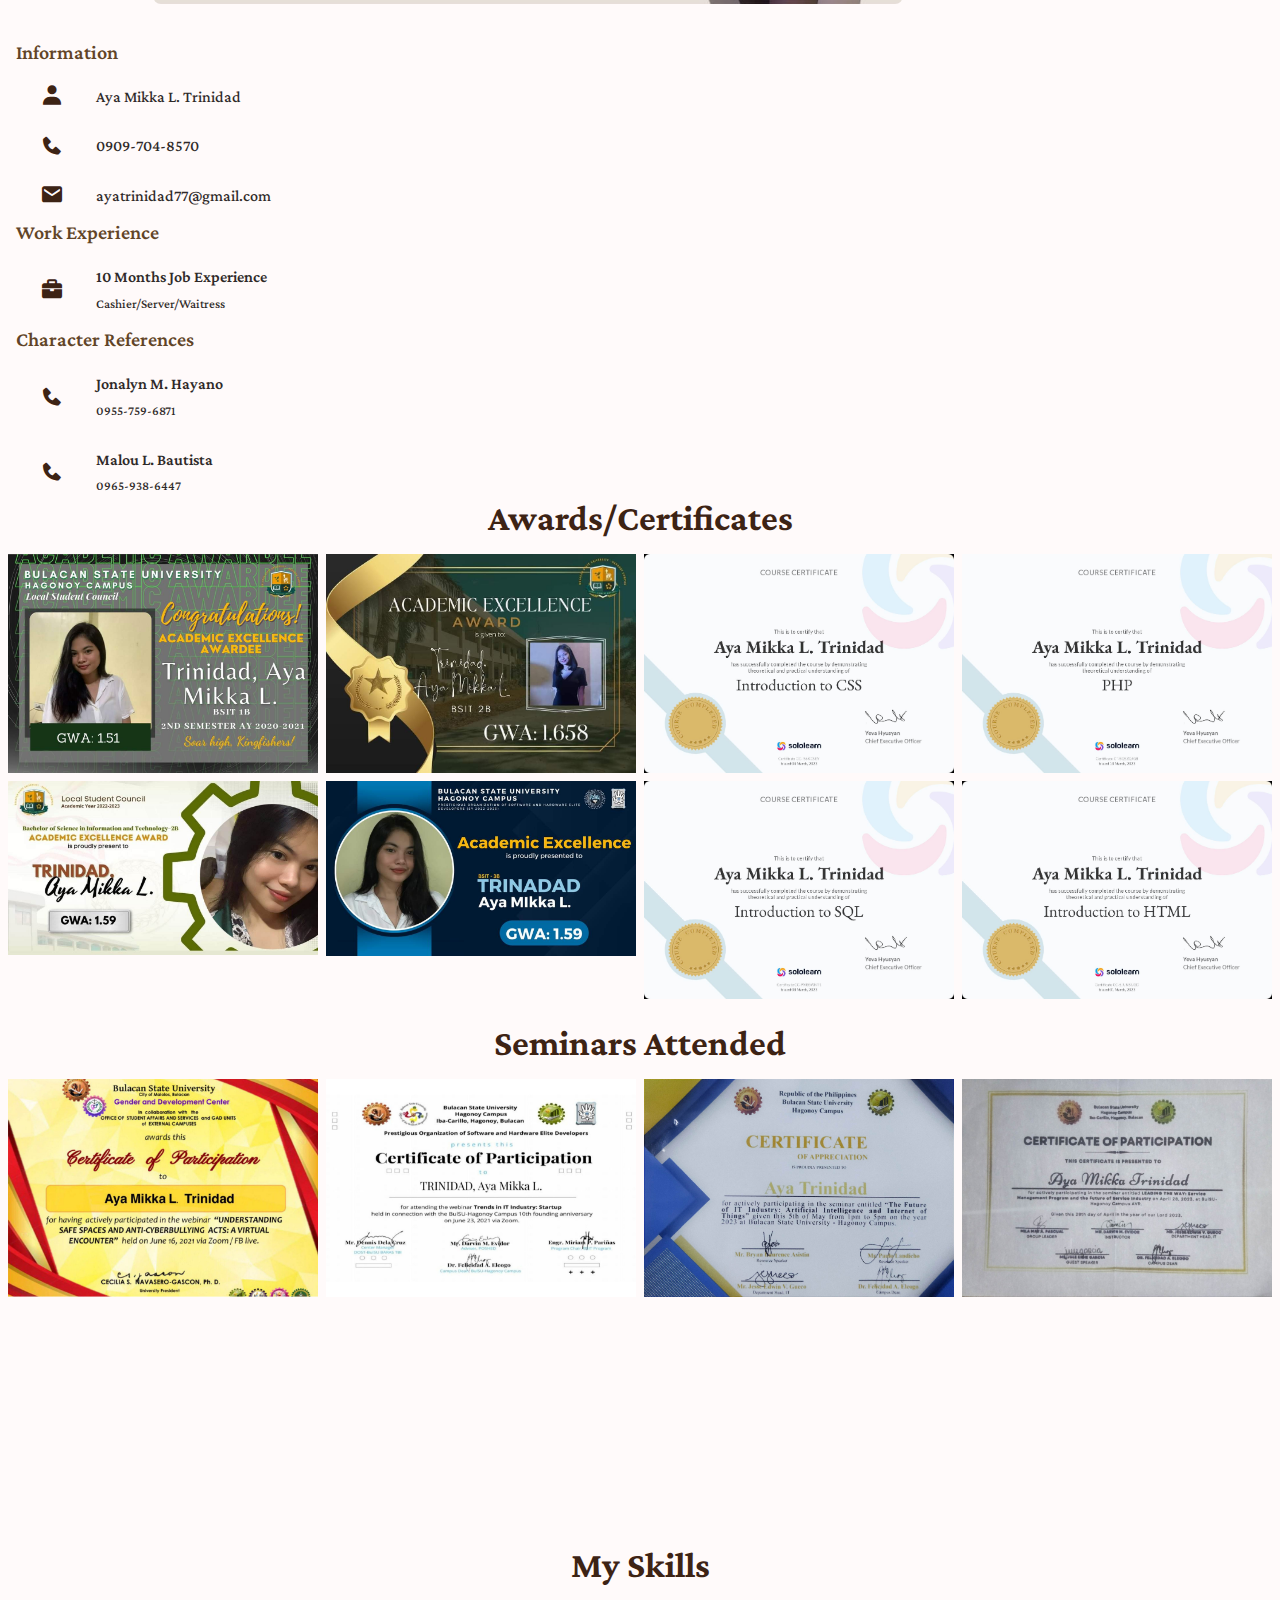
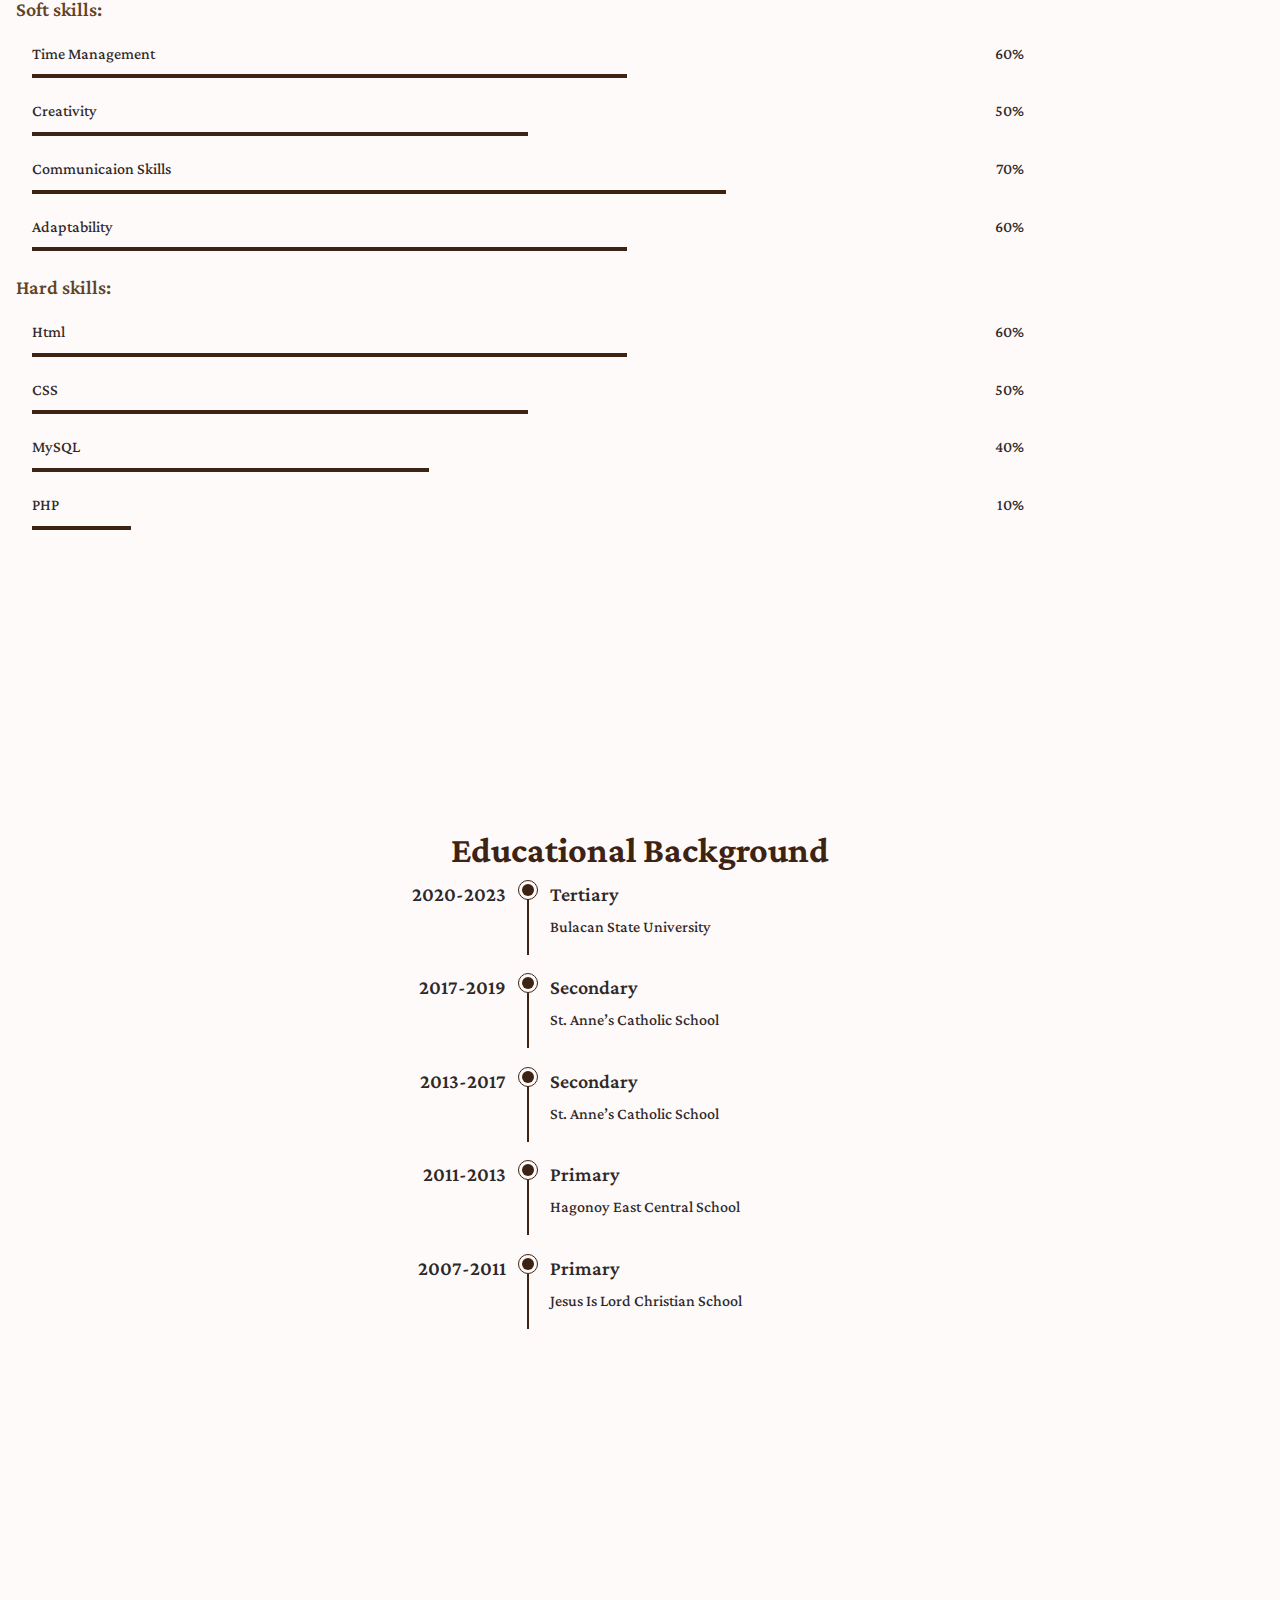
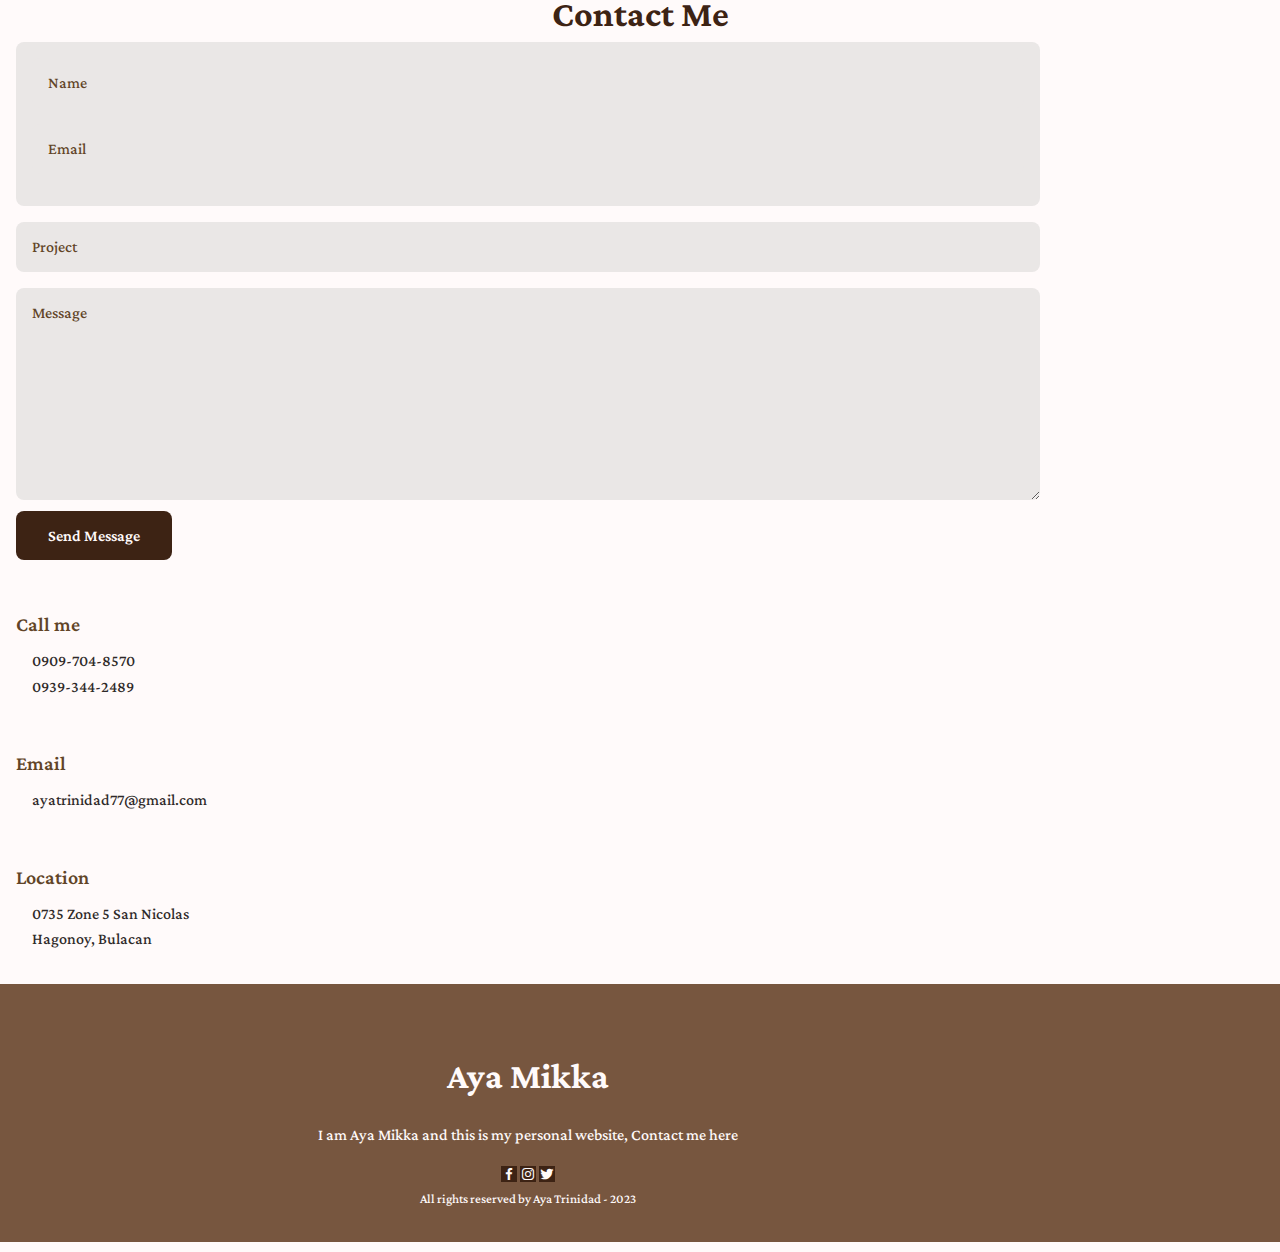
==== commit ff84ffea: "Add files via upload" ====
--- a/index.html
+++ b/index.html
@@ -78,57 +78,57 @@
 
                 <div class="aboutme_container bd-grid">
                     <div class="aboutme_data">
-                            <img src="ayahome.jpg" alt="" class="aboutme_img">              
-                    </div>
-
-                        <div class="aboutme_skills_name">
-                        <h3 class="aboutme_skills_name-title">Information</h3>
-
-                            <div class="aboutme_skills_name-data">
-                                <i class='bx bxs-user about_skills_name-icon' ></i>
+                            <img src="../e-portfolio/ayahome.jpg" alt="" class="aboutme_img">
+                    </div>
+                    
+                    <div class="aboutme_info">
+                        <h3 class="aboutme_info-title">Information</h3>
+
+                            <div class="aboutme_info-data">
+                                <i class='bx bxs-user about_info-icon' ></i>
                             <span>Aya Mikka L. Trinidad</span>
                             </div>
-                            <div class="aboutme_skills_name-data">
-                                <i class='bx bxs-phone about_skills_name-icon' ></i>
+                            <div class="aboutme_info-data">
+                                <i class='bx bxs-phone about_info-icon' ></i>
                             <span>0909-704-8570</span>
                             </div>
-                            <div class="aboutme_skills_name-data">
-                                <i class='bx bxs-envelope about_skills_name-icon' ></i>
+                            <div class="aboutme_info-data">
+                                <i class='bx bxs-envelope about_info-icon' ></i>
                             <span>ayatrinidad77@gmail.com</span>
                             </div>
                     </div>
 
-                    <div class="aboutme_skills_name">
-                        <h3 class="aboutme_skills_name-title">Work Experience</h3>
-                    
-                            <div class="aboutme_skills_name-data">
-                                <i class='bx bxs-briefcase about_skills_name-icon'></i>
+                    <div class="aboutme_info">
+                        <h3 class="aboutme_info-title">Work Experience</h3>
+                    
+                            <div class="aboutme_info-data">
+                                <i class='bx bxs-briefcase about_info-icon'></i>
                                 <div>
-                                    <span class="about_skills_name-subtitle">10 Months Job Experience</span>
-                                    <span class="about_skills_name-subtitle-small">Cashier/Server/Waitress</span>
+                                    <span class="about_info-subtitle">10 Months Job Experience</span>
+                                    <span class="about_info-subtitle-small">Cashier/Server/Waitress</span>
                                 </div>  
                             </div>    
                             
                     </div>  
 
-                    <div class="aboutme_skills_name">
-                        <h3 class="aboutme_skills_name-title">Character References</h3>
-                    
-                            <div class="aboutme_skills_name-data">
-                                <i class='bx bxs-phone about_skills_name-icon'></i>
+                    <div class="aboutme_info">
+                        <h3 class="aboutme_info-title">Character References</h3>
+                    
+                            <div class="aboutme_info-data">
+                                <i class='bx bxs-phone about_info-icon'></i>
                                 <div>
-                                    <span class="about_skills_name-subtitle">Jonalyn Hayano</span>
-                                    <span class="about_skills_name-subtitle-small">0955-759-6871</span>
+                                    <span class="about_info-subtitle">Jonalyn M. Hayano</span>
+                                    <span class="about_info-subtitle-small">0955-759-6871</span>
                                 </div>  
                             </div>    
-                            <div class="aboutme_skills_name-data">
-                                <i class='bx bxs-phone about_skills_name-icon'></i>
+                            <div class="aboutme_info-data">
+                                <i class='bx bxs-phone about_info-icon'></i>
                                 <div>
-                                    <span class="about_skills_name-subtitle">Malou Bautista</span>
-                                    <span class="about_skills_name-subtitle-small">0965-938-6447</span>
+                                    <span class="about_info-subtitle">Malou L. Bautista</span>
+                                    <span class="about_info-subtitle-small">0965-938-6447</span>
                                 </div>  
                             </div>    
-                    </div>  
+                    </div>   
                 </section>
 
                     <!-- certificates -->
@@ -331,7 +331,7 @@
                 <div class="contact_container bd-grid">
                     <form action="" class="contact_form">
                         <div class="contact_input">
-                            <input type="text" placeholder="skills_name" class="contact_input">
+                            <input type="text" placeholder="Name" class="contact_input">
                             <input type="mail" placeholder="Email" class="contact_input">
                         </div>
 
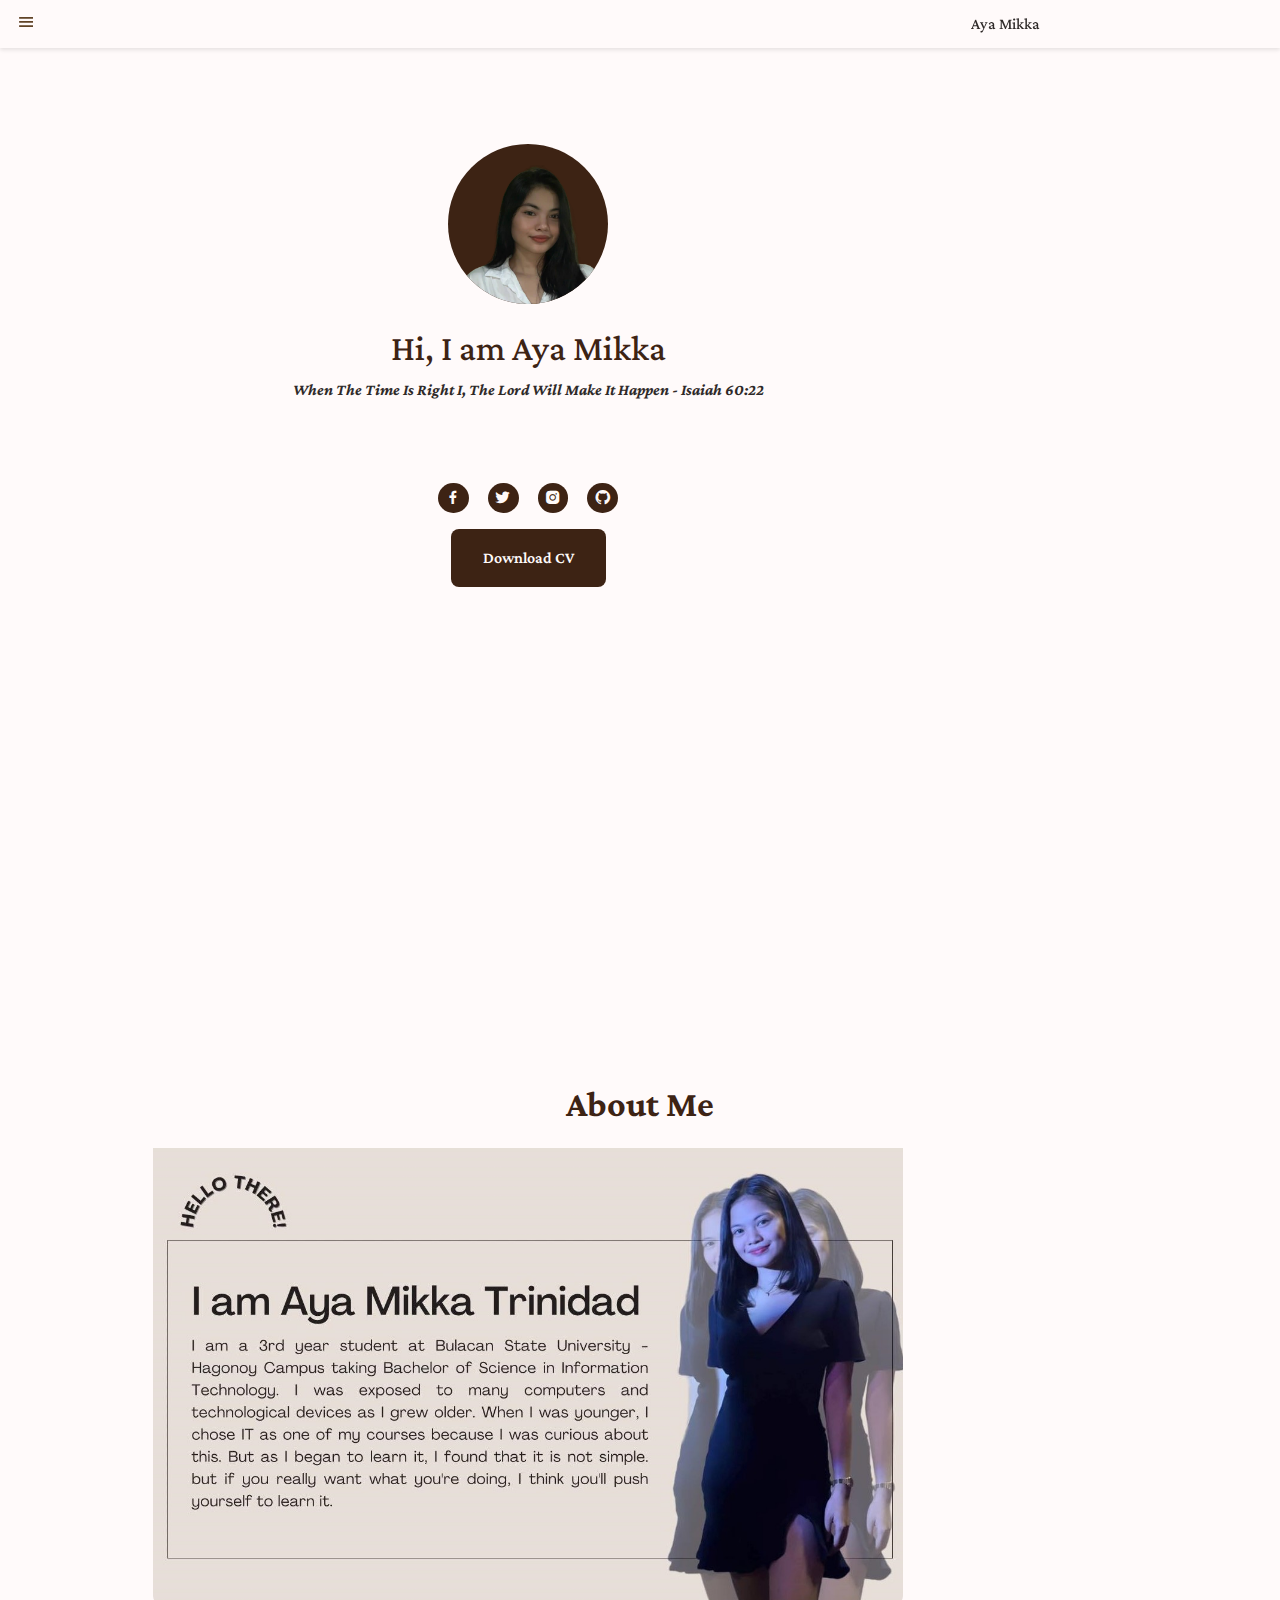
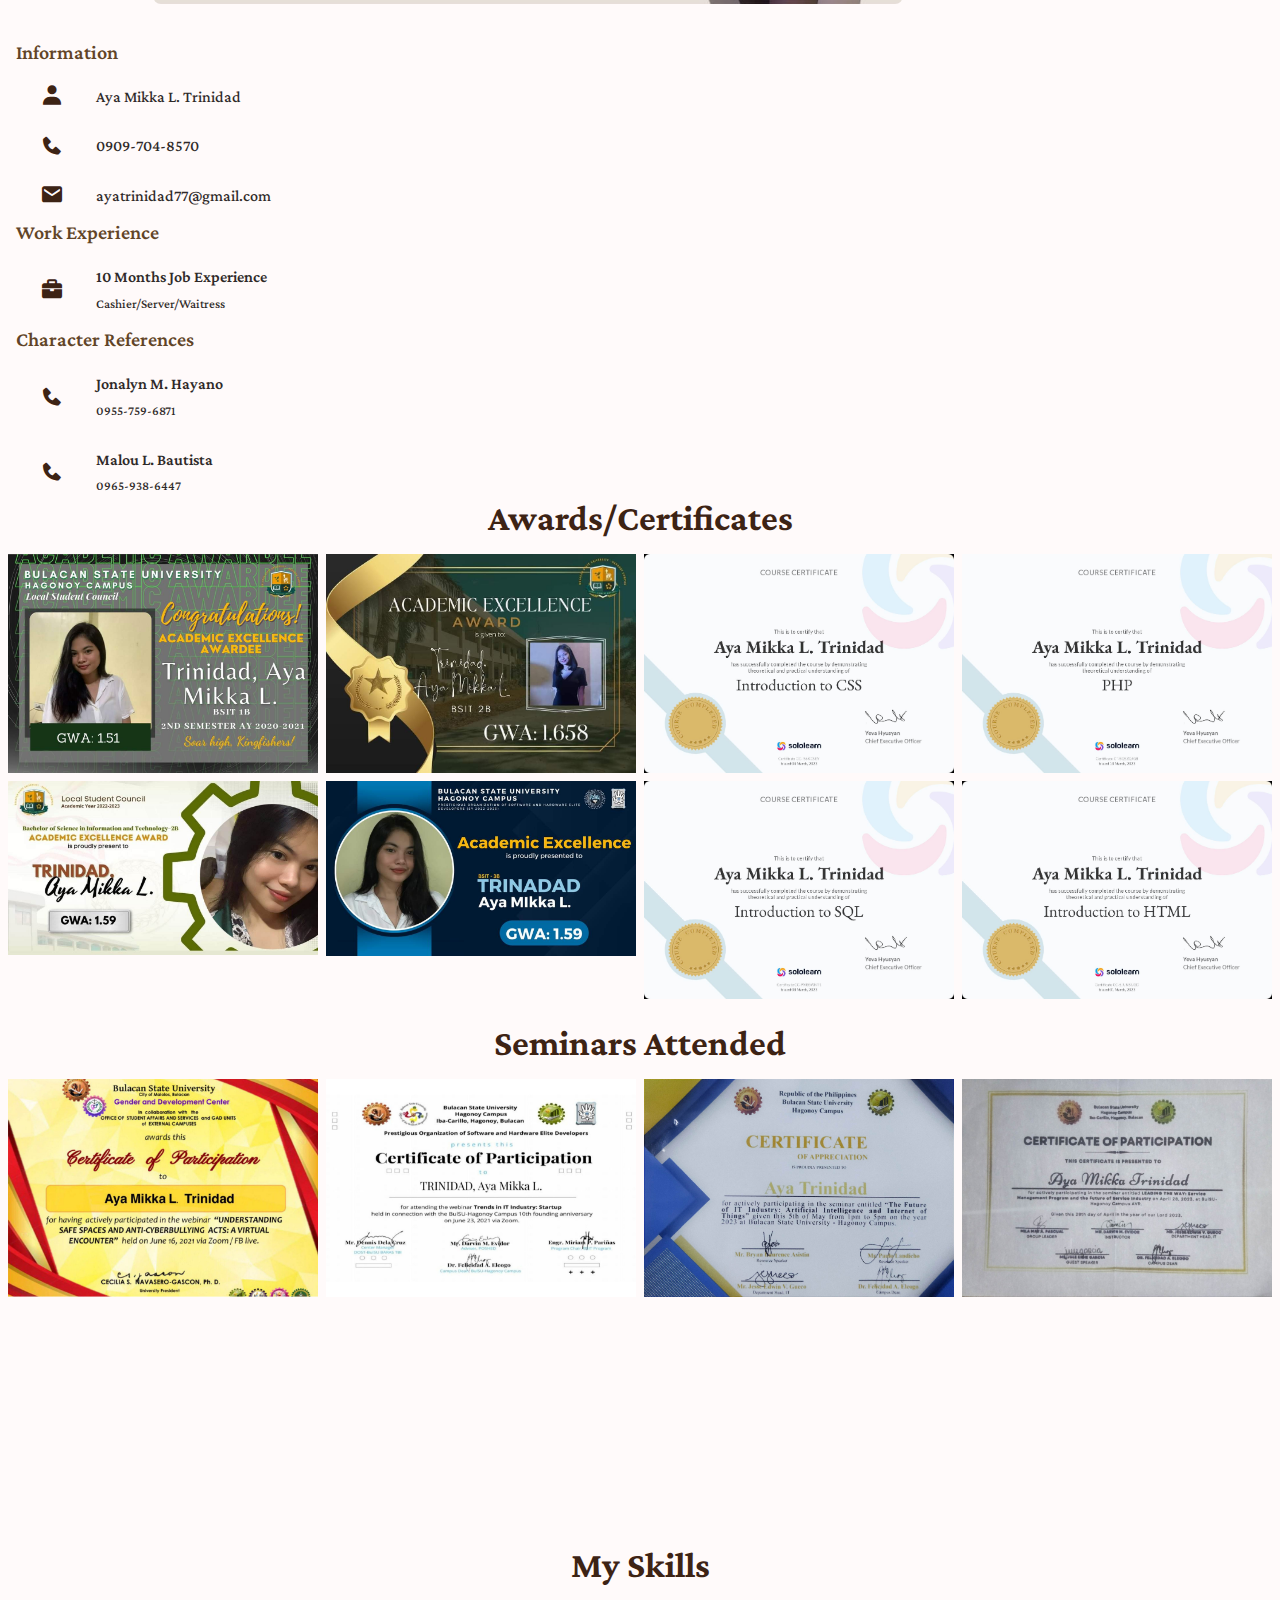
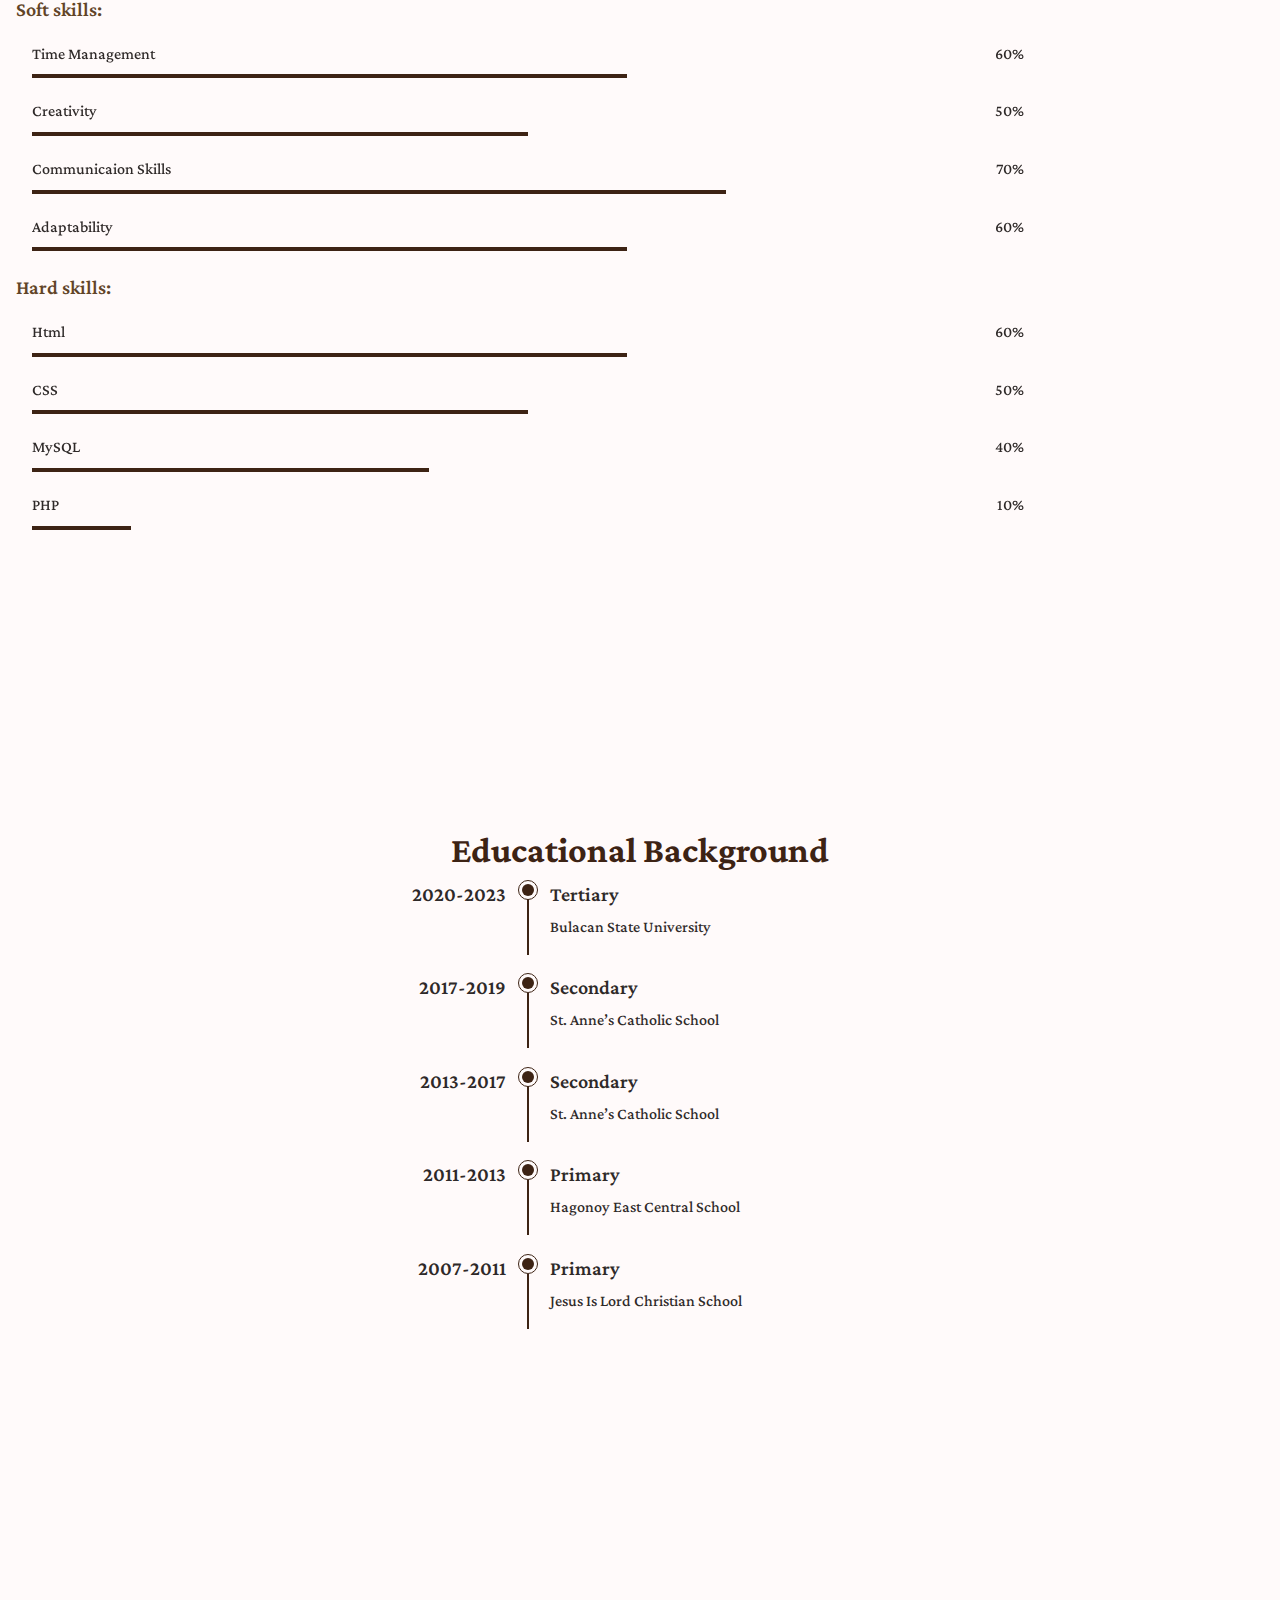
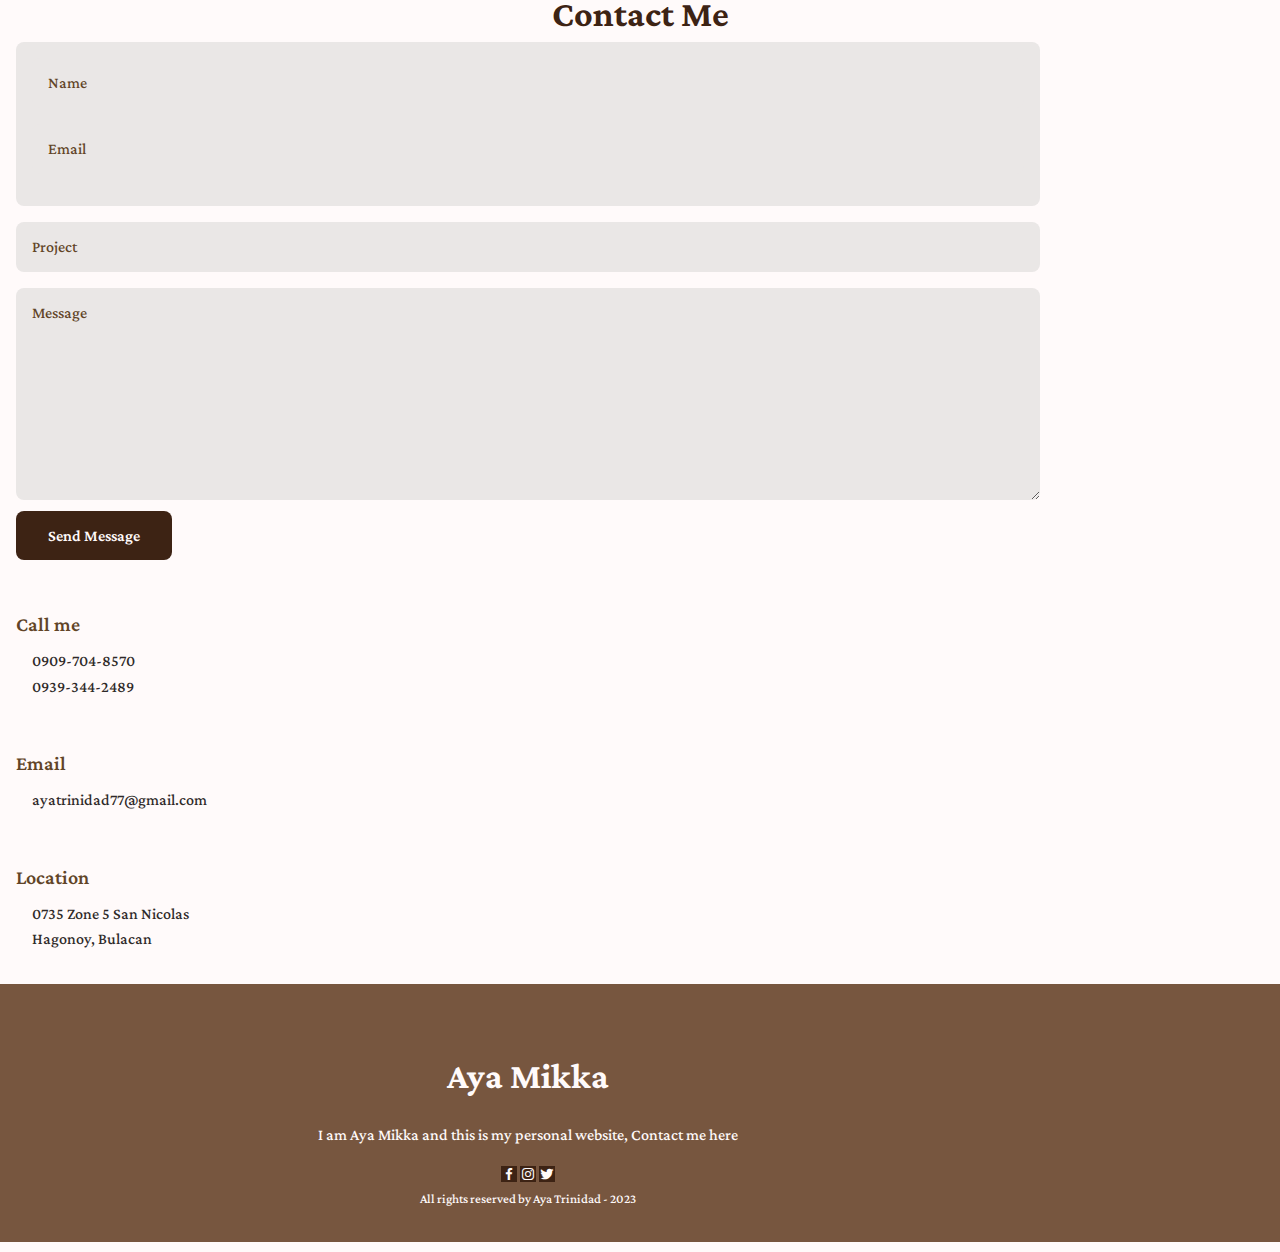
==== commit b292e022: "Add files via upload" ====
--- a/index.html
+++ b/index.html
@@ -54,9 +54,7 @@
                     <xml version="1.0" encoding="UTF-8"?>
                         <skills_name>
                             <h1 class="home_title">Hi, I am Aya Mikka </h1>
-                                <b><i><p>I am third year colleger thaking the course of 
-                                Bachelor of Science in skills_namermation Technology
-                                <br> major in Service Management Program at Bulacan State University - Hagonoy Campus.</p></i></b>
+                                <b><i><p>When The Time Is Right I, The Lord Will Make It Happen - Isaiah 60:22</p></i></b>
                             </span>
                         </skills_name>
 
@@ -78,7 +76,7 @@
 
                 <div class="aboutme_container bd-grid">
                     <div class="aboutme_data">
-                            <img src="../e-portfolio/ayahome.jpg" alt="" class="aboutme_img">
+                            <img src="ayahome.jpg" alt="" class="aboutme_img">
                     </div>
                     
                     <div class="aboutme_info">
--- a/estyles.css
+++ b/estyles.css
@@ -35,7 +35,7 @@
      --mb-5: 2.5rem;
 
      /* z index */
-     --z-fixed: 100;
+     --z-fixed: auto;
 }
      @media screen and (min-width: 768px){
         :root{
@@ -48,6 +48,7 @@
         }
      }
      /*base*/
+   
      *,::before,::after{
         box-sizing: border-box;
      }
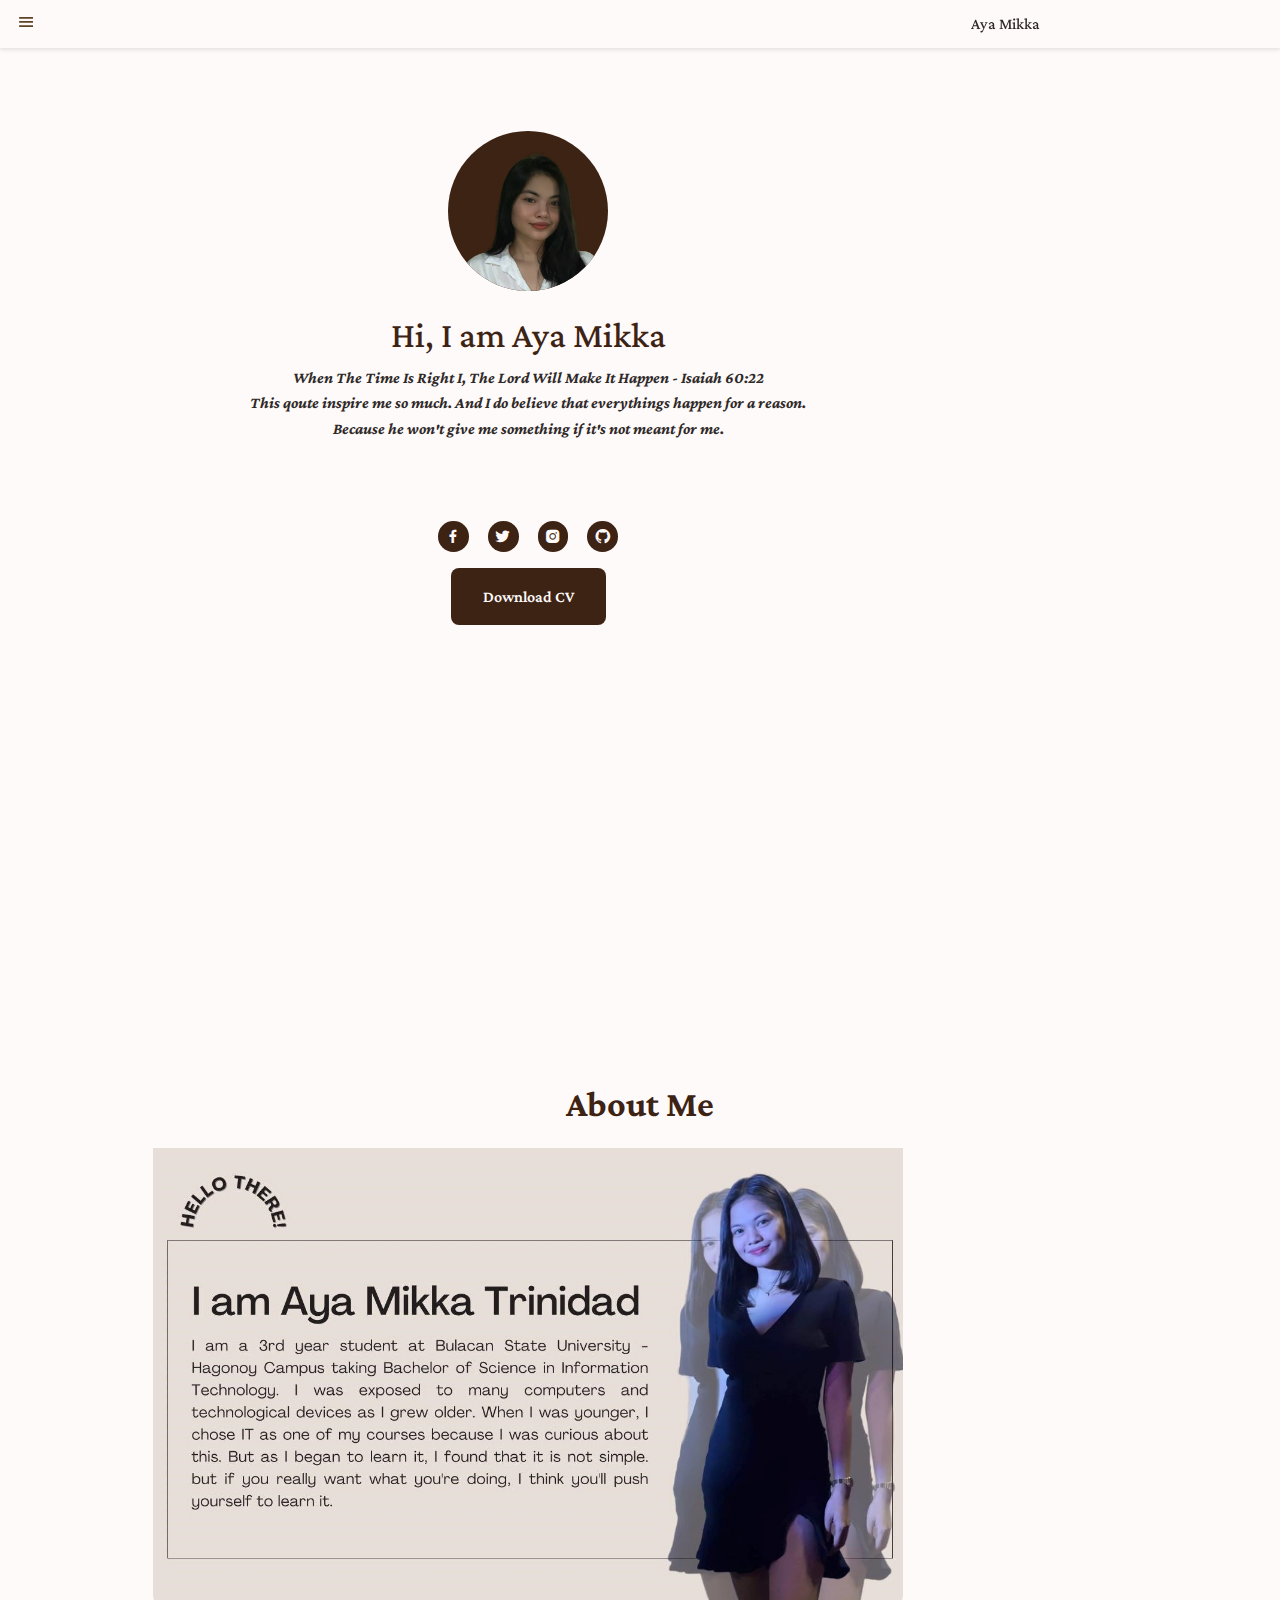
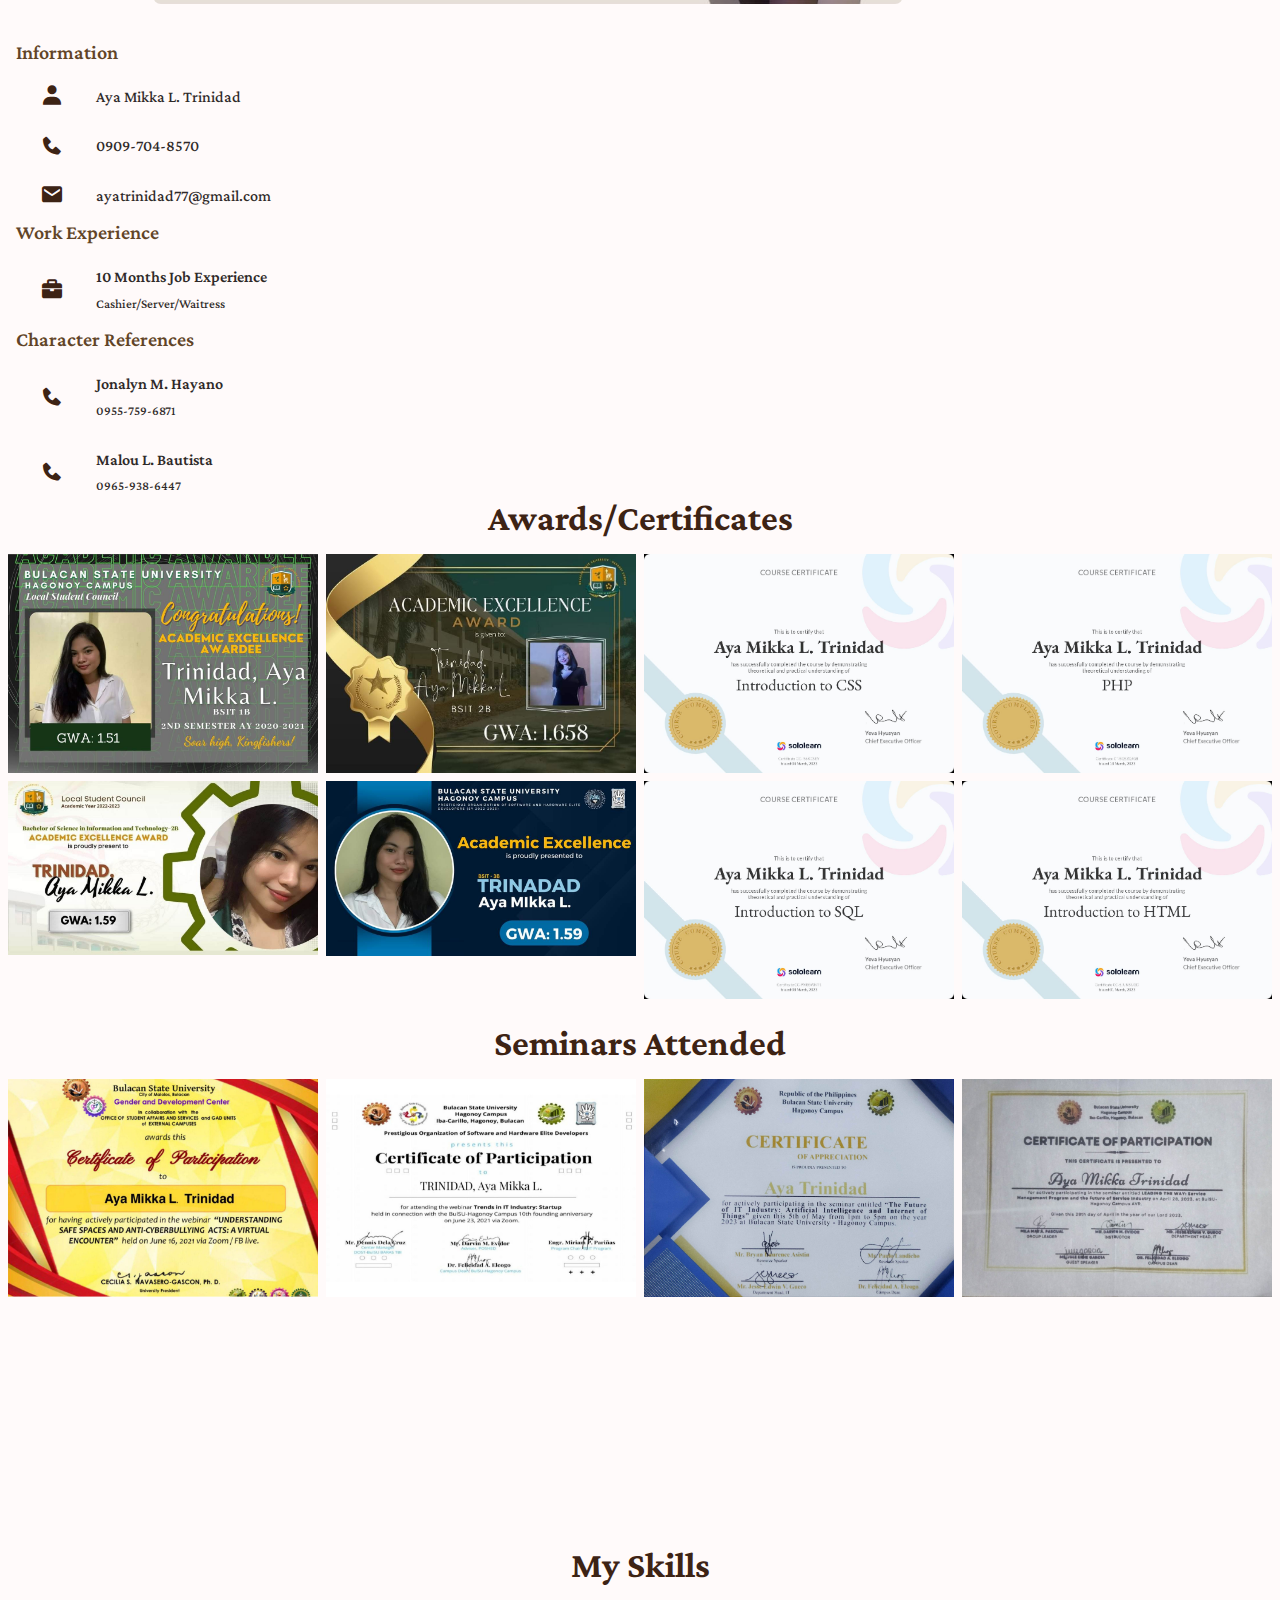
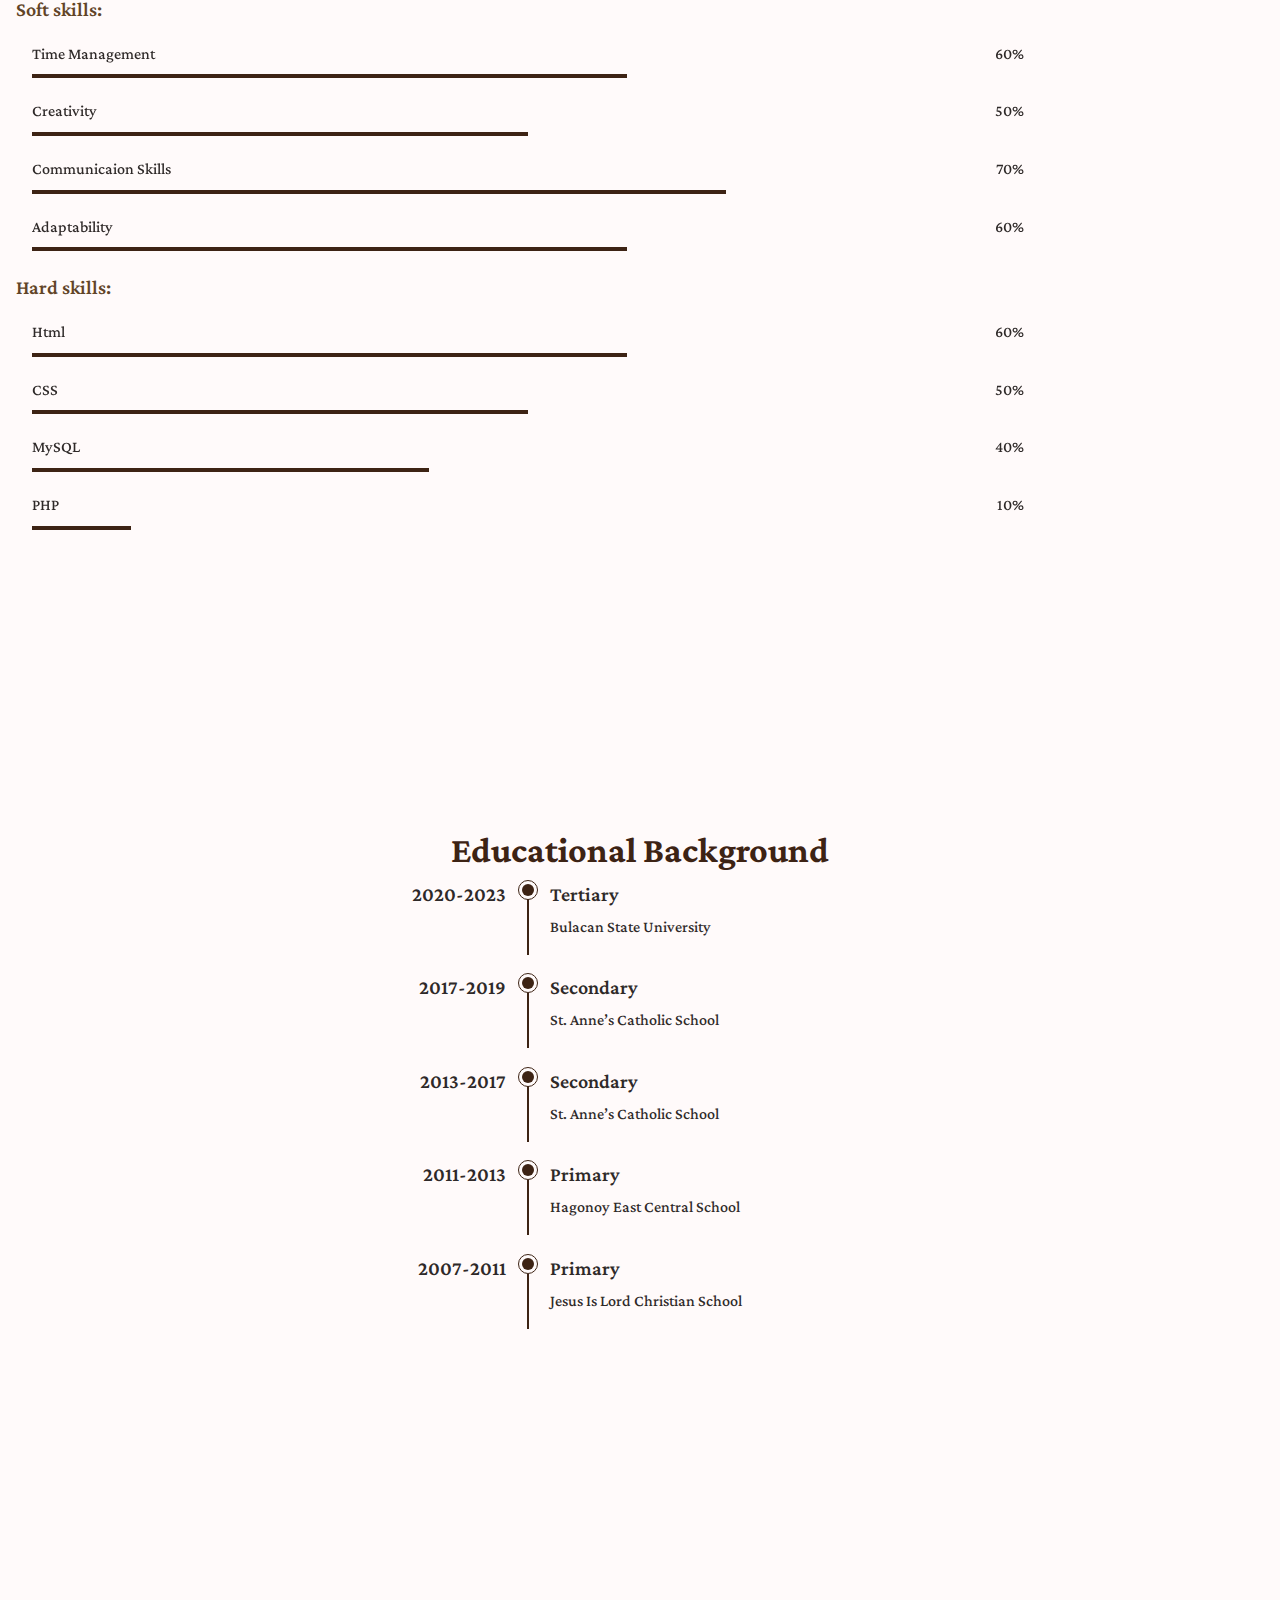
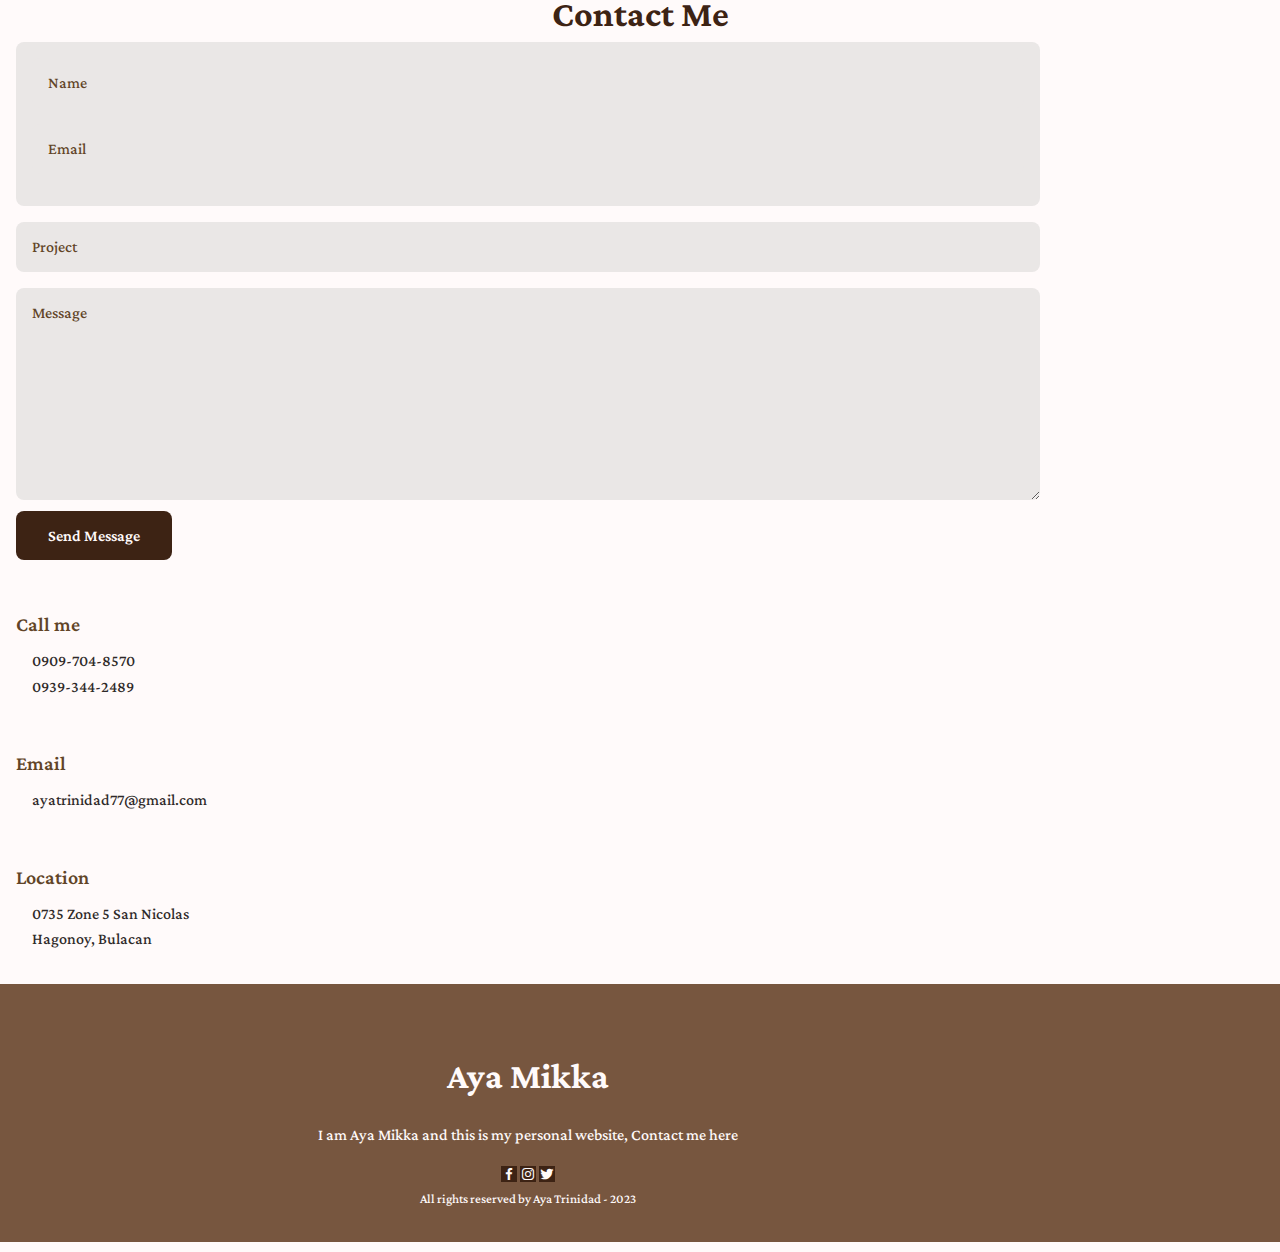
==== commit 809e0064: "Add files via upload" ====
--- a/index.html
+++ b/index.html
@@ -54,7 +54,9 @@
                     <xml version="1.0" encoding="UTF-8"?>
                         <skills_name>
                             <h1 class="home_title">Hi, I am Aya Mikka </h1>
-                                <b><i><p>When The Time Is Right I, The Lord Will Make It Happen - Isaiah 60:22</p></i></b>
+                                <b><i><p>When The Time Is Right I, The Lord Will Make It Happen - Isaiah 60:22 <br> 
+                                This qoute inspire me so much. And I do believe that everythings happen for a reason. <br>
+                                Because he won't give me something if it's not meant for me. </p></p></i></b>
                             </span>
                         </skills_name>
 
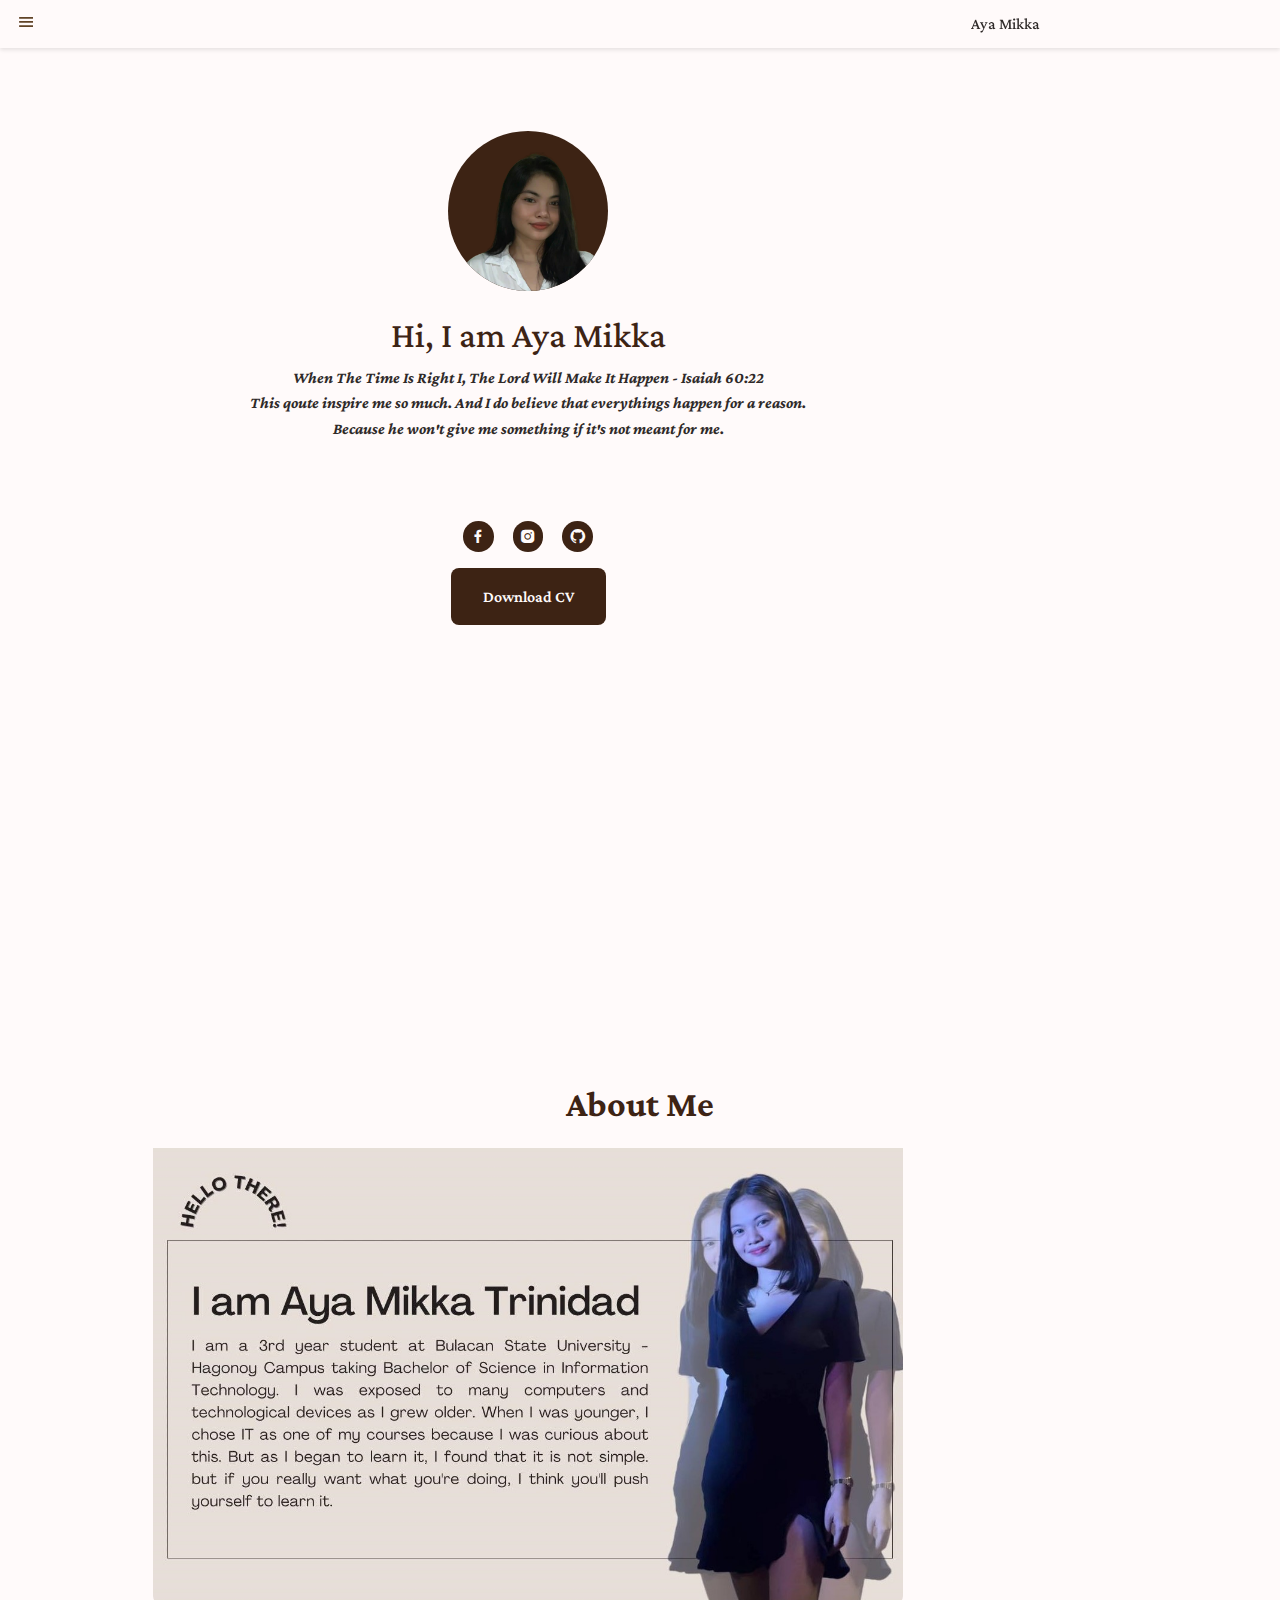
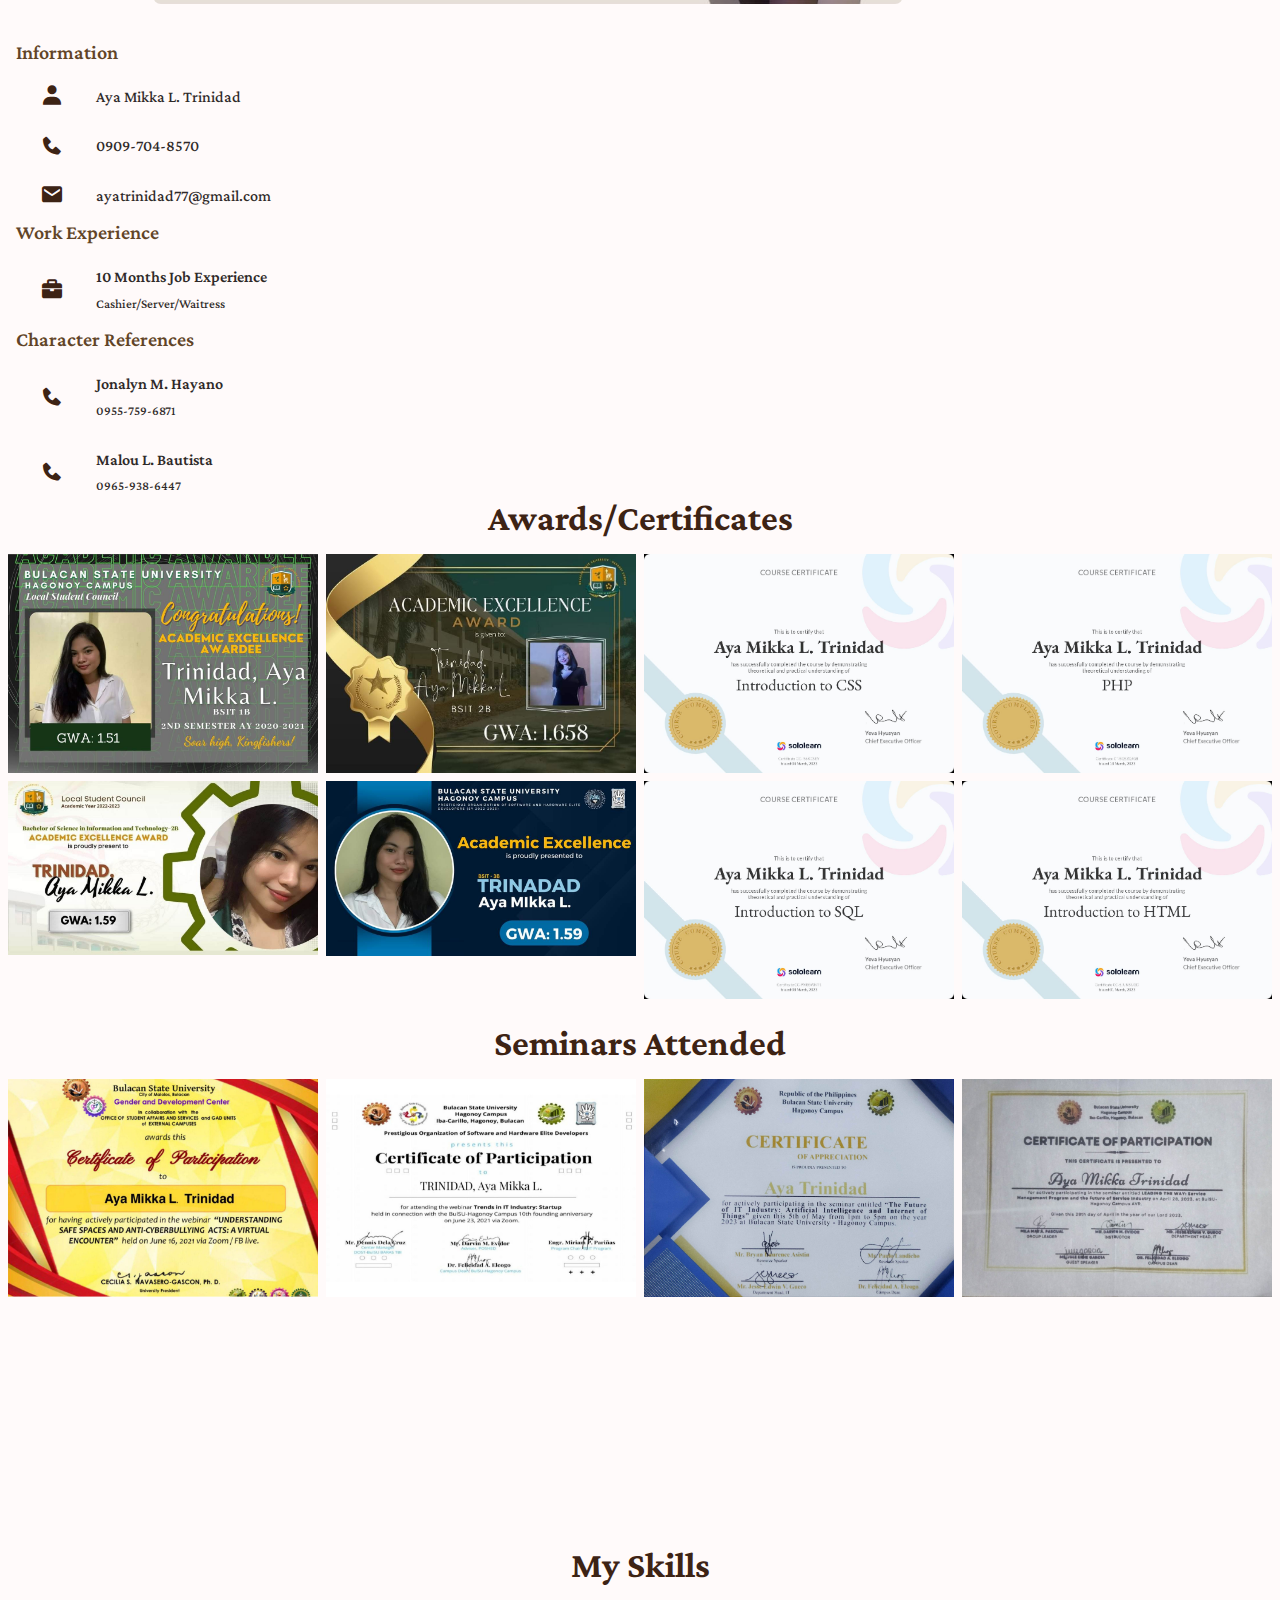
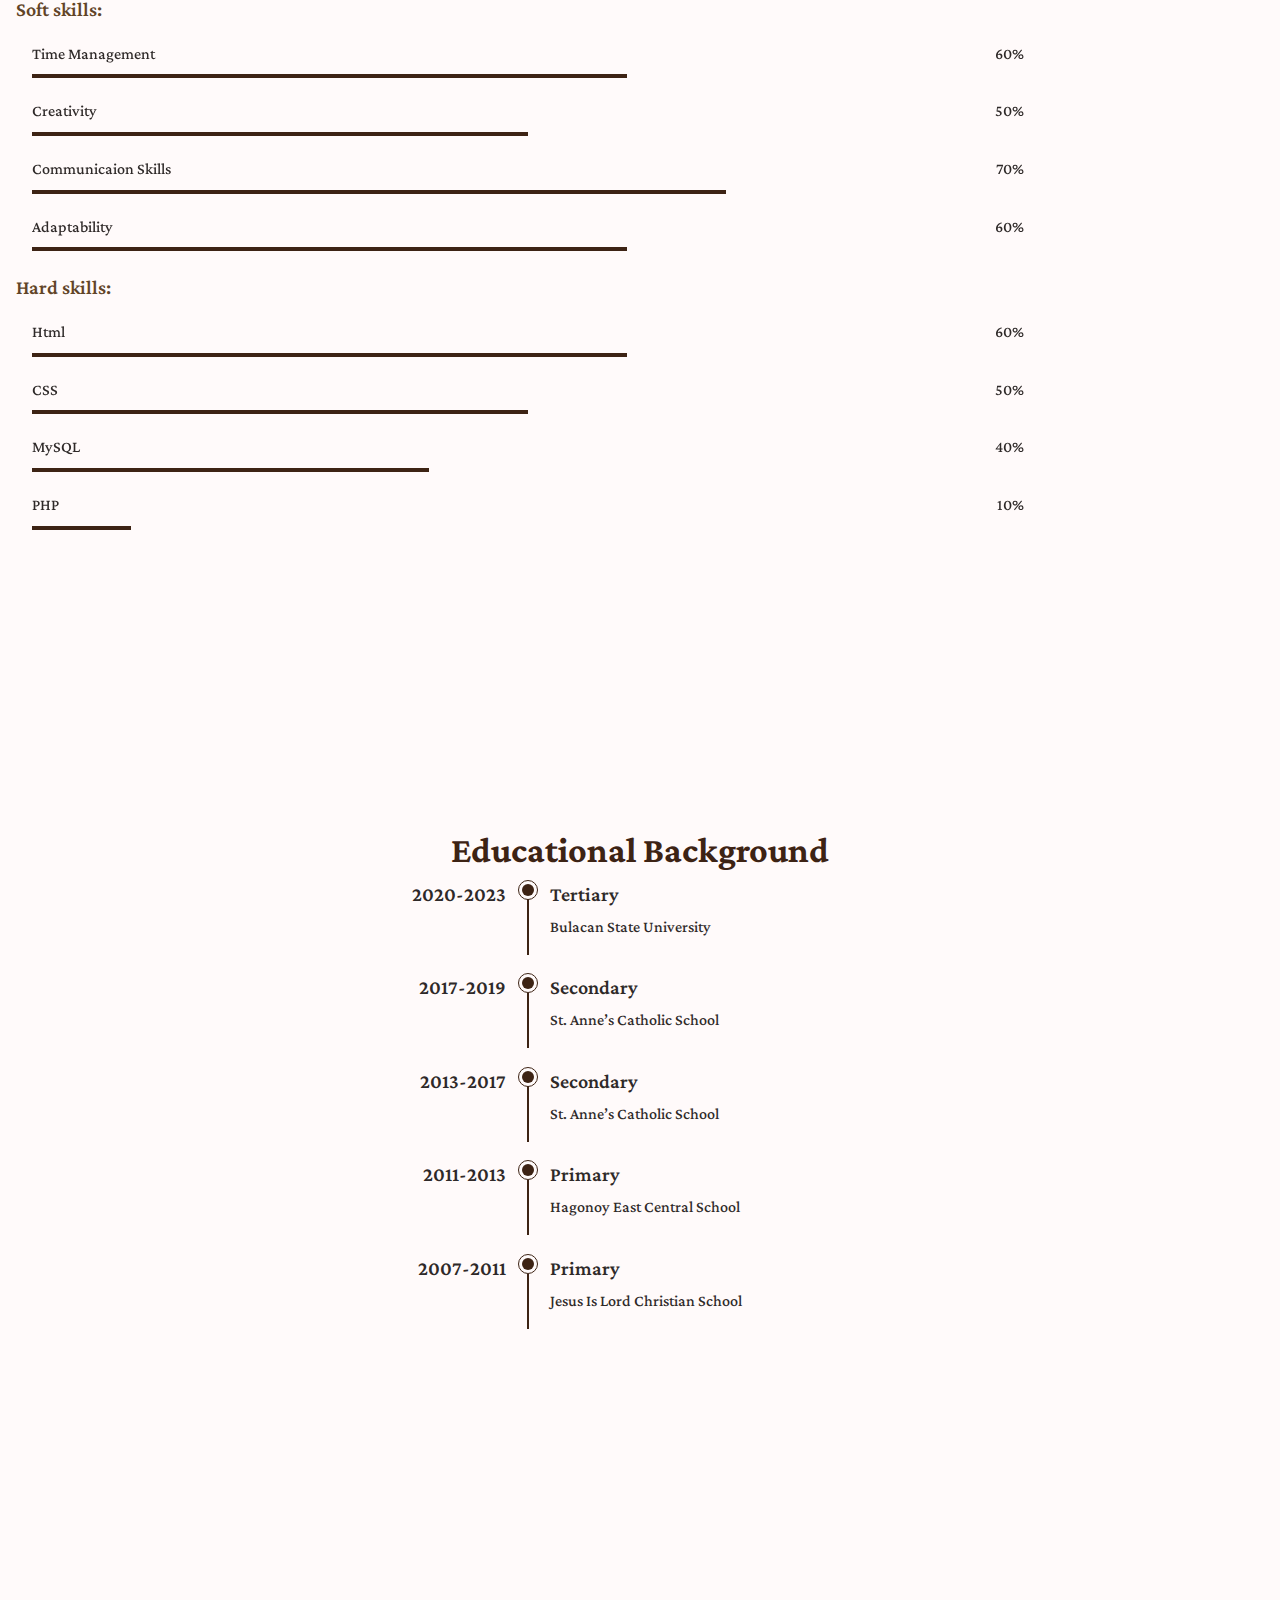
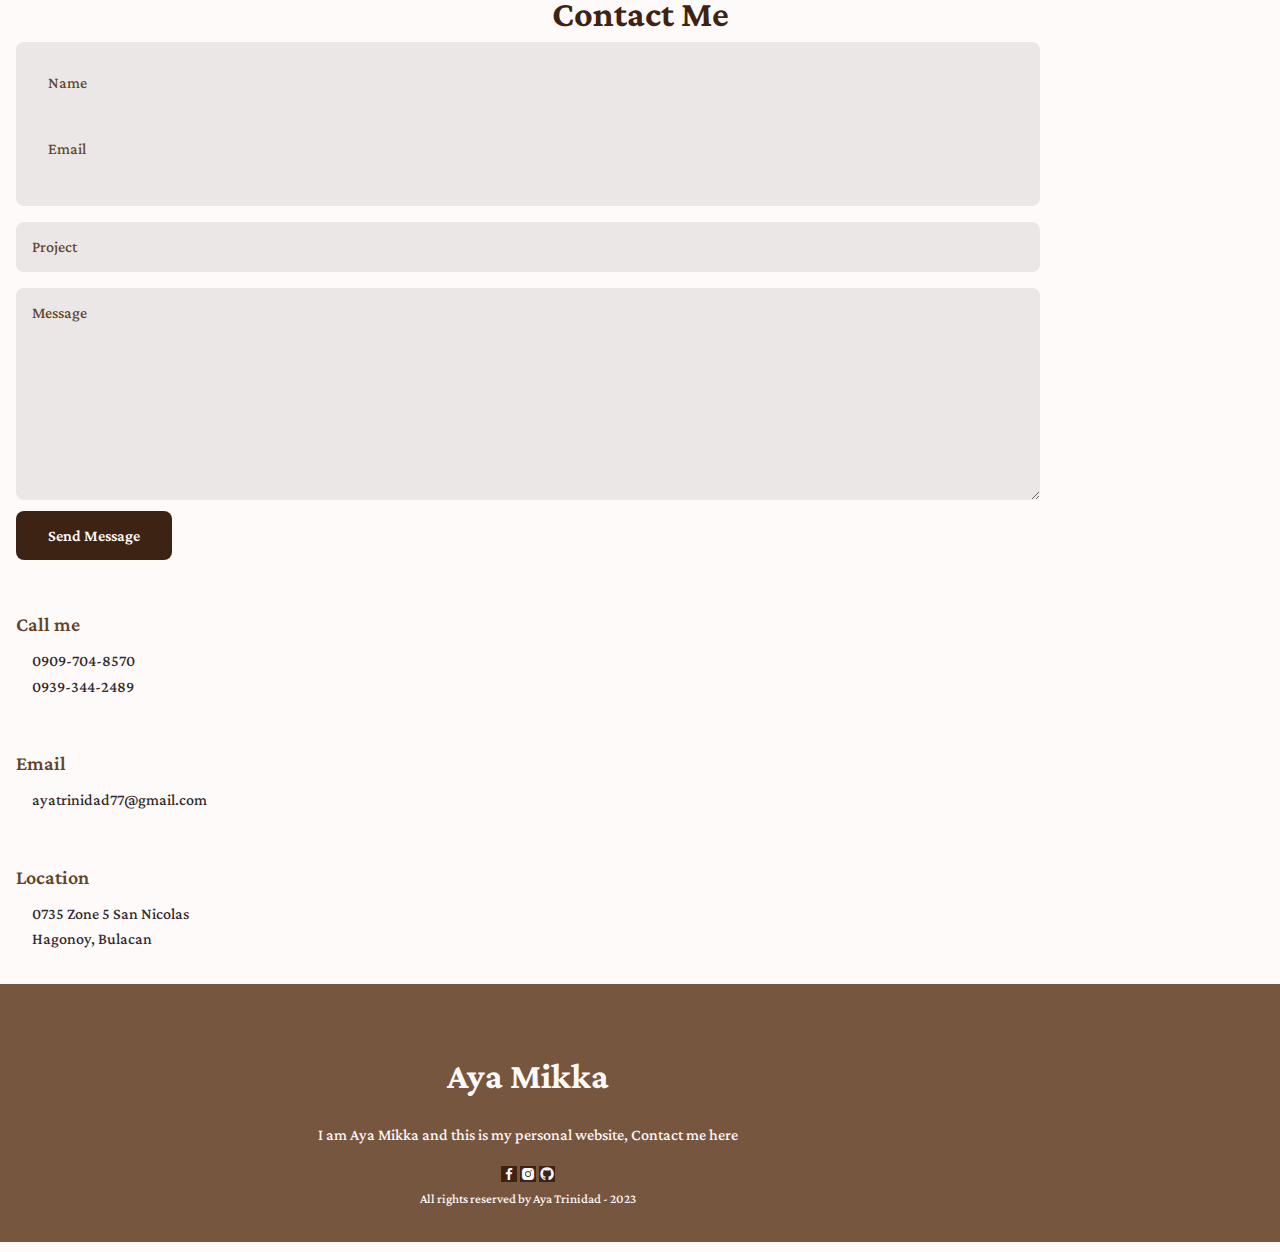
==== commit bb20709b: "Add files via upload" ====
--- a/index.html
+++ b/index.html
@@ -62,9 +62,8 @@
 
                         <div class="home_social">
                             <a href="https://www.facebook.com/aya.trndd/" target="_blank" class="home_social-link"><i class='bx bxl-facebook'></i></a>
-                            <a href="https://github.com/topics/login" target="_blank" class="home_social-link"><i class='bx bxl-twitter'></i></a>
                             <a href="https://www.instagram.com/ayatrndd/" target="_blank" class="home_social-link"><i class='bx bxl-instagram-alt'></i></a>
-                            <a href="https://github.com/topics/login" target="_blank" class="home_social-link"><i class='bx bxl-github'></i></a>
+                            <a href="https://github.com/ayatrndd" target="_blank" class="home_social-link"><i class='bx bxl-github'></i></a>
                         </div>
 
                         <a download="" href="cv.pdf" target="_blank" class="button" home_button>Download CV</a>
@@ -385,9 +384,9 @@
                 <p class="footer_description">I am Aya Mikka and this is my personal website, Contact me here</p>
 
                 <div class="footer_social">
-                    <a href="#" class="footer_link"><i class='bx bxl-facebook'></i></a>
-                    <a href="#" class="footer_link"><i class='bx bxl-instagram'></i></a>
-                    <a href="#" class="footer_link"><i class='bx bxl-twitter'></i></a>
+                    <a href="https://www.facebook.com/aya.trndd/" target="_blank" class="footer_link"><i class='bx bxl-facebook'></i></a>
+                    <a href="https://www.instagram.com/ayatrndd/" target="_blank" class="footer_link"><i class='bx bxl-instagram-alt'></i></a>
+                    <a href="https://github.com/ayatrndd" target="_blank" class="footer_link"><i class='bx bxl-github'></i></a>
                 </div>
                 <p class="footer_copy">All rights reserved by Aya Trinidad - 2023</p>
             </div>
